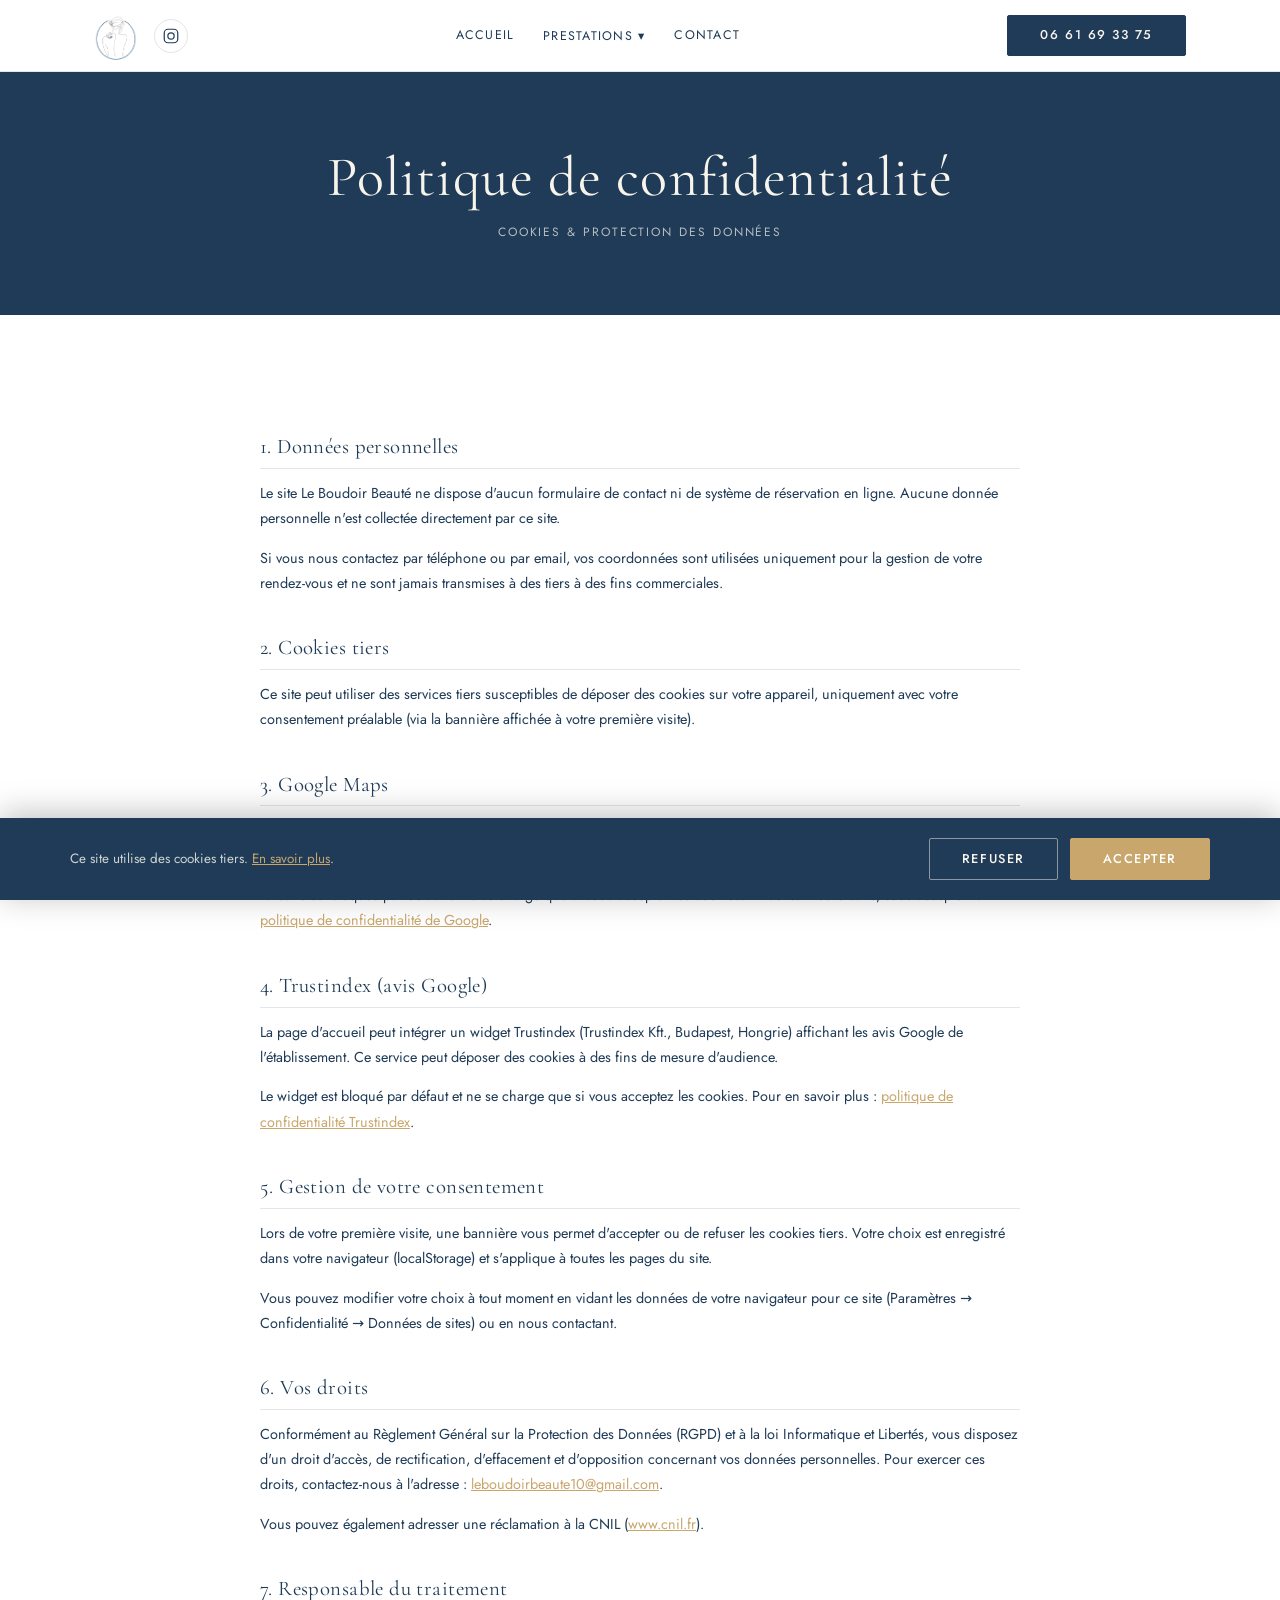
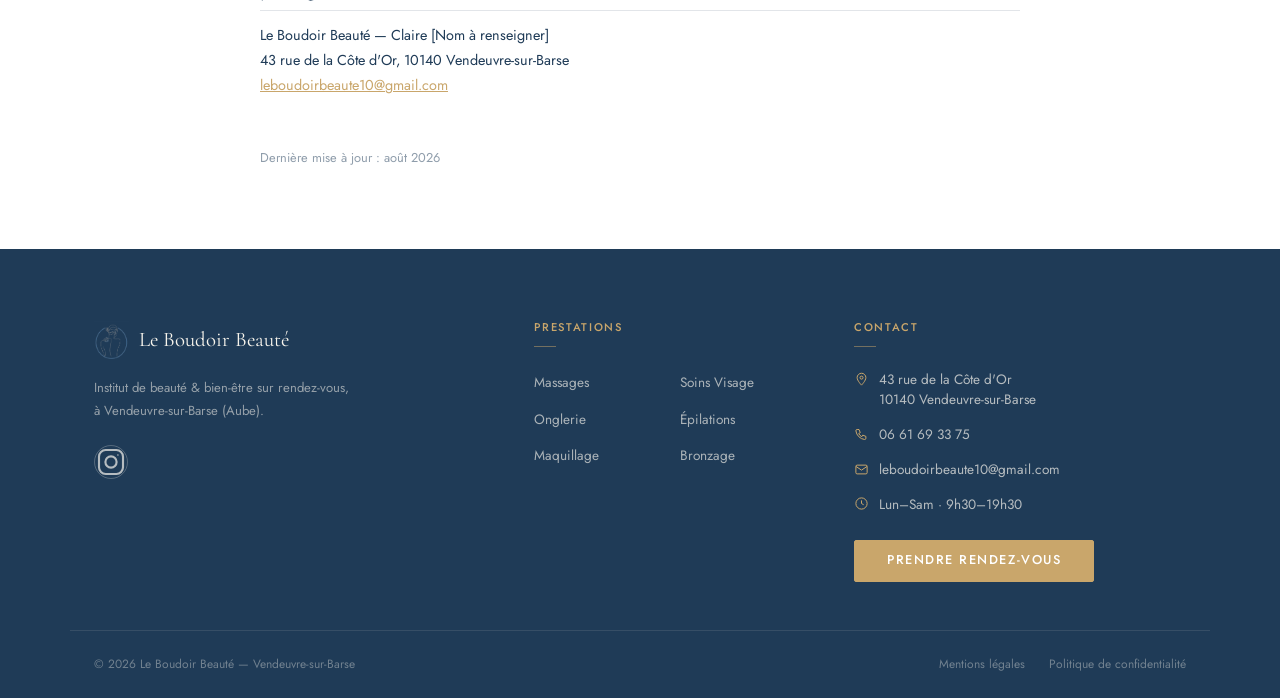
==== confidentialite.html @ 4f388bd9 "Site Le Boudoir Beauté — version initiale (statique HTML/CSS/JS)" ====
<!DOCTYPE html>
<html lang="fr">
<head>
  <meta charset="UTF-8">
  <meta name="viewport" content="width=device-width, initial-scale=1.0">
  <meta name="robots" content="noindex, follow">
  <title>Politique de confidentialité — Le Boudoir Beauté</title>
  <link rel="preconnect" href="https://fonts.googleapis.com">
  <link rel="preconnect" href="https://fonts.gstatic.com" crossorigin>
  <link href="https://fonts.googleapis.com/css2?family=Cormorant+Garamond:ital,wght@0,300;0,400;0,600;1,300;1,400&family=Jost:wght@300;400;500&display=swap" rel="stylesheet">
  <link rel="stylesheet" href="css/styles.css">
  <link rel="icon" type="image/png" href="assets/logo-icon.png">
</head>
<body>

<header class="site-header">
  <div class="nav-container">
    <a href="index.html" aria-label="Le Boudoir Beauté — Accueil">
      <img src="assets/logo-icon.png" alt="Logo Le Boudoir Beauté" class="nav-logo">
    </a>
    <a href="https://www.instagram.com/leboudoirbeaute10/" target="_blank" rel="noopener noreferrer" class="nav-instagram" aria-label="Instagram Le Boudoir Beauté"><svg width="18" height="18" viewBox="0 0 24 24" fill="none" stroke="currentColor" stroke-width="1.6" aria-hidden="true"><rect x="3" y="3" width="18" height="18" rx="5"/><circle cx="12" cy="12" r="4.2"/><circle cx="17.2" cy="6.8" r="0.6" fill="currentColor" stroke="none"/></svg></a>

    <nav aria-label="Navigation principale">
      <ul class="nav-links">
        <li><a href="index.html">Accueil</a></li>
        <li class="has-dropdown">
          <button class="dropdown-trigger" aria-expanded="false">Prestations ▾</button>
          <ul class="dropdown-menu">
            <li><a href="prestations/massages.html">Massages</a></li>
            <li><a href="prestations/soins-visage.html">Soins Visage</a></li>
            <li><a href="prestations/onglerie.html">Onglerie</a></li>
            <li><a href="prestations/epilations.html">Épilations</a></li>
            <li><a href="prestations/maquillage.html">Maquillage</a></li>
            <li><a href="prestations/bronzage.html">Bronzage</a></li>
          </ul>
        </li>
        <li><a href="contact.html">Contact</a></li>
      </ul>
    </nav>
    <a href="tel:0661693375" class="btn btn-primary nav-cta">06 61 69 33 75</a>
    <button class="burger" aria-label="Ouvrir le menu" aria-expanded="false"><span></span><span></span><span></span></button>
  </div>
</header>

<nav class="mobile-nav" aria-label="Navigation mobile">
  <a href="index.html">Accueil</a>
  <button class="mobile-dropdown-trigger">Prestations</button>
  <ul class="mobile-sub">
    <li><a href="prestations/massages.html">Massages</a></li>
    <li><a href="prestations/soins-visage.html">Soins Visage</a></li>
    <li><a href="prestations/onglerie.html">Onglerie</a></li>
    <li><a href="prestations/epilations.html">Épilations</a></li>
    <li><a href="prestations/maquillage.html">Maquillage</a></li>
    <li><a href="prestations/bronzage.html">Bronzage</a></li>
  </ul>
  <a href="contact.html">Contact</a>
  <a href="tel:0661693375" class="btn btn-primary">06 61 69 33 75</a>
</nav>

<div class="page-header">
  <h1>Politique de confidentialité</h1>
  <p>Cookies &amp; protection des données</p>
</div>

<section class="section section--white">
  <div class="container">
    <div class="legal-content">

      <h2>1. Données personnelles</h2>
      <p>
        Le site Le Boudoir Beauté ne dispose d'aucun formulaire de contact ni de système de réservation en ligne. Aucune donnée personnelle n'est collectée directement par ce site.
      </p>
      <p>
        Si vous nous contactez par téléphone ou par email, vos coordonnées sont utilisées uniquement pour la gestion de votre rendez-vous et ne sont jamais transmises à des tiers à des fins commerciales.
      </p>

      <h2>2. Cookies tiers</h2>
      <p>
        Ce site peut utiliser des services tiers susceptibles de déposer des cookies sur votre appareil, uniquement avec votre consentement préalable (via la bannière affichée à votre première visite).
      </p>

      <h2>3. Google Maps</h2>
      <p>
        La page Contact intègre une carte Google Maps (service de Google LLC, 1600 Amphitheatre Parkway, Mountain View, CA 94043, États-Unis). Ce service peut déposer des cookies à des fins de géolocalisation, de statistiques et de publicité ciblée.
      </p>
      <p>
        La carte est bloquée par défaut et ne se charge que si vous acceptez les cookies. En activant cette carte, vous acceptez la <a href="https://policies.google.com/privacy" target="_blank" rel="noopener">politique de confidentialité de Google</a>.
      </p>

      <h2>4. Trustindex (avis Google)</h2>
      <p>
        La page d'accueil peut intégrer un widget Trustindex (Trustindex Kft., Budapest, Hongrie) affichant les avis Google de l'établissement. Ce service peut déposer des cookies à des fins de mesure d'audience.
      </p>
      <p>
        Le widget est bloqué par défaut et ne se charge que si vous acceptez les cookies. Pour en savoir plus : <a href="https://trustindex.io/privacy-policy/" target="_blank" rel="noopener">politique de confidentialité Trustindex</a>.
      </p>

      <h2>5. Gestion de votre consentement</h2>
      <p>
        Lors de votre première visite, une bannière vous permet d'accepter ou de refuser les cookies tiers. Votre choix est enregistré dans votre navigateur (localStorage) et s'applique à toutes les pages du site.
      </p>
      <p>
        Vous pouvez modifier votre choix à tout moment en vidant les données de votre navigateur pour ce site (Paramètres → Confidentialité → Données de sites) ou en nous contactant.
      </p>

      <h2>6. Vos droits</h2>
      <p>
        Conformément au Règlement Général sur la Protection des Données (RGPD) et à la loi Informatique et Libertés, vous disposez d'un droit d'accès, de rectification, d'effacement et d'opposition concernant vos données personnelles. Pour exercer ces droits, contactez-nous à l'adresse : <a href="mailto:leboudoirbeaute10@gmail.com">leboudoirbeaute10@gmail.com</a>.
      </p>
      <p>
        Vous pouvez également adresser une réclamation à la CNIL (<a href="https://www.cnil.fr" target="_blank" rel="noopener">www.cnil.fr</a>).
      </p>

      <h2>7. Responsable du traitement</h2>
      <p>
        Le Boudoir Beauté — Claire [Nom à renseigner]<br>
        43 rue de la Côte d'Or, 10140 Vendeuvre-sur-Barse<br>
        <a href="mailto:leboudoirbeaute10@gmail.com">leboudoirbeaute10@gmail.com</a>
      </p>

      <p style="margin-top:3rem; font-size:.8rem; color: rgba(31,59,87,.5);">
        Dernière mise à jour : août 2026
      </p>
    </div>
  </div>
</section>

<footer class="site-footer">
  <div class="footer-top">
    <div class="footer-brand">
      <div class="footer-brand-mark">
        <img src="assets/logo-icon.png" alt="" aria-hidden="true">
        <span class="footer-brand-name">Le Boudoir Beauté</span>
      </div>
      <p>Institut de beauté &amp; bien-être sur rendez-vous,<br>à Vendeuvre-sur-Barse (Aube).</p>
      <a href="https://www.instagram.com/leboudoirbeaute10/" target="_blank" rel="noopener noreferrer" class="footer-social" aria-label="Instagram Le Boudoir Beauté"><svg viewBox="0 0 24 24" fill="none" stroke="currentColor" stroke-width="1.6" aria-hidden="true"><rect x="3" y="3" width="18" height="18" rx="5"/><circle cx="12" cy="12" r="4.2"/><circle cx="17.2" cy="6.8" r="0.6" fill="currentColor" stroke="none"/></svg></a>
    </div>
    <div class="footer-col">
      <h4>Prestations</h4>
      <ul class="footer-links-grid">
        <li><a href="prestations/massages.html">Massages</a></li>
        <li><a href="prestations/soins-visage.html">Soins Visage</a></li>
        <li><a href="prestations/onglerie.html">Onglerie</a></li>
        <li><a href="prestations/epilations.html">Épilations</a></li>
        <li><a href="prestations/maquillage.html">Maquillage</a></li>
        <li><a href="prestations/bronzage.html">Bronzage</a></li>
      </ul>
    </div>
    <div class="footer-col footer-contact">
      <h4>Contact</h4>
      <ul class="footer-contact-list">
        <li><svg viewBox="0 0 24 24" fill="none" stroke="currentColor" stroke-width="1.6" aria-hidden="true"><path d="M12 21s7-7.2 7-12a7 7 0 1 0-14 0c0 4.8 7 12 7 12z"/><circle cx="12" cy="9" r="2.4"/></svg><span>43 rue de la Côte d'Or<br>10140 Vendeuvre-sur-Barse</span></li>
        <li><svg viewBox="0 0 24 24" fill="none" stroke="currentColor" stroke-width="1.6" aria-hidden="true"><path d="M5 4h3l2 5-2.5 1.5a11 11 0 0 0 5 5L14 13l5 2v3a2 2 0 0 1-2 2A16 16 0 0 1 3 6a2 2 0 0 1 2-2z"/></svg><a href="tel:0661693375">06 61 69 33 75</a></li>
        <li><svg viewBox="0 0 24 24" fill="none" stroke="currentColor" stroke-width="1.6" aria-hidden="true"><rect x="3" y="5" width="18" height="14" rx="2"/><path d="M3 7l9 6 9-6"/></svg><a href="mailto:leboudoirbeaute10@gmail.com">leboudoirbeaute10@gmail.com</a></li>
        <li><svg viewBox="0 0 24 24" fill="none" stroke="currentColor" stroke-width="1.6" aria-hidden="true"><circle cx="12" cy="12" r="9"/><path d="M12 7v5l3.5 2"/></svg><span>Lun–Sam &middot; 9h30–19h30</span></li>
      </ul>
      <a href="tel:0661693375" class="btn btn-gold footer-cta">Prendre rendez-vous</a>
    </div>
  </div>
  <div class="footer-bottom">
    <p>&copy; 2026 Le Boudoir Beauté — Vendeuvre-sur-Barse</p>
    <nav class="footer-legal" aria-label="Liens légaux">
      <a href="mentions-legales.html">Mentions légales</a>
      <a href="confidentialite.html">Politique de confidentialité</a>
    </nav>
  </div>
</footer>

<div id="cookie-banner" role="dialog" aria-label="Consentement aux cookies">
  <div class="cookie-inner">
    <p class="cookie-text">Ce site utilise des cookies tiers. <a href="confidentialite.html">En savoir plus</a>.</p>
    <div class="cookie-actions">
      <button id="cookie-refuse" class="btn btn-outline-cream">Refuser</button>
      <button id="cookie-accept" class="btn btn-gold">Accepter</button>
    </div>
  </div>
</div>

<script src="js/main.js"></script>
</body>
</html>
---- css/styles.css ----
/* =============================================
   LE BOUDOIR BEAUTÉ — styles.css
   ============================================= */

/* ---- Variables & Reset ---- */
:root {
  --navy:       #1F3B57;
  --gold:       #C9A66B;
  --cream:      #F7F4EC;
  --white:      #FFFFFF;
  --border:     rgba(31, 59, 87, 0.13);
  --shadow:     0 2px 24px rgba(31, 59, 87, 0.08);
  --font-serif: 'Cormorant Garamond', Georgia, serif;
  --font-sans:  'Jost', system-ui, sans-serif;
  --ease:       0.3s ease;
  --max-w:      1140px;
  --header-h:   72px;
}

*, *::before, *::after { box-sizing: border-box; margin: 0; padding: 0; }
html { scroll-behavior: smooth; font-size: 16px; }
body {
  font-family: var(--font-sans);
  color: var(--navy);
  background: var(--cream);
  line-height: 1.65;
  -webkit-font-smoothing: antialiased;
}
img { max-width: 100%; height: auto; display: block; }
a   { color: inherit; text-decoration: none; }
ul, ol { list-style: none; }
p  { margin-bottom: 1em; }
p:last-child { margin-bottom: 0; }

/* ---- Typography ---- */
h1, h2, h3, h4 {
  font-family: var(--font-serif);
  font-weight: 400;
  line-height: 1.2;
  letter-spacing: 0.02em;
}
h1 { font-size: clamp(2rem,   5vw, 3.5rem); }
h2 { font-size: clamp(1.6rem, 3.5vw, 2.4rem); }
h3 { font-size: clamp(1.2rem, 2.5vw, 1.7rem); }

/* ---- Utilities ---- */
.container {
  max-width: var(--max-w);
  margin: 0 auto;
  padding: 0 1.5rem;
}
.section         { padding: 5rem 0; }
.section--white  { background: var(--white); }
.section--navy   { background: var(--navy); color: var(--cream); }
.section--cream  { background: var(--cream); }

.section-subtitle {
  text-align: center;
  font-size: 0.75rem;
  font-weight: 500;
  letter-spacing: 0.18em;
  text-transform: uppercase;
  color: var(--gold);
  margin-bottom: 0.5rem;
}
.section-title {
  text-align: center;
  color: var(--navy);
  margin-bottom: 0;
}
.section--navy .section-title { color: var(--cream); }

.divider {
  width: 3rem;
  height: 1px;
  background: var(--gold);
  margin: 1.25rem auto 3rem;
}

/* ---- Buttons ---- */
.btn {
  display: inline-block;
  padding: .85rem 2rem;
  font-family: var(--font-sans);
  font-size: .8rem;
  font-weight: 500;
  letter-spacing: .12em;
  text-transform: uppercase;
  cursor: pointer;
  transition: var(--ease);
  border: 1.5px solid transparent;
  border-radius: 2px;
  line-height: 1;
  text-align: center;
  white-space: nowrap;
}
.btn-primary         { background: var(--navy);  color: var(--cream); border-color: var(--navy);  }
.btn-primary:hover   { background: #2a4f75;      border-color: #2a4f75;                           }
.btn-outline         { background: transparent;   color: var(--navy);  border-color: var(--navy);  }
.btn-outline:hover   { background: var(--navy);   color: var(--cream);                             }
.btn-outline-cream   { background: transparent;   color: var(--cream); border-color: rgba(247,244,236,.5); }
.btn-outline-cream:hover { background: var(--cream); color: var(--navy); border-color: var(--cream); }
.btn-gold            { background: var(--gold);   color: var(--white); border-color: var(--gold);  }
.btn-gold:hover      { background: #b8924f;       border-color: #b8924f;                           }

/* ---- Header / Nav ---- */
.site-header {
  position: sticky;
  top: 0;
  z-index: 1000;
  background: var(--white);
  border-bottom: 1px solid var(--border);
  height: var(--header-h);
}
.nav-container {
  display: flex;
  align-items: center;
  justify-content: space-between;
  height: 100%;
  max-width: var(--max-w);
  margin: 0 auto;
  padding: 0 1.5rem;
  gap: 1rem;
}
.nav-logo { height: 48px; width: auto; }

.nav-instagram {
  display: flex;
  align-items: center;
  justify-content: center;
  width: 34px;
  height: 34px;
  color: var(--navy);
  border: 1px solid var(--border);
  border-radius: 50%;
  flex-shrink: 0;
  transition: var(--ease);
}
.nav-instagram:hover { background: var(--navy); color: var(--cream); border-color: var(--navy); }

.nav-container nav[aria-label="Navigation principale"] {
  flex: 1;
  display: flex;
  justify-content: center;
}

.nav-links {
  display: flex;
  align-items: center;
  gap: 0;
  flex: 1;
  justify-content: center;
}
.nav-links > li > a,
.nav-links > li > .dropdown-trigger {
  display: block;
  padding: .5rem .9rem;
  font-size: .78rem;
  font-weight: 400;
  letter-spacing: .1em;
  text-transform: uppercase;
  color: var(--navy);
  background: none;
  border: none;
  cursor: pointer;
  font-family: var(--font-sans);
  transition: color var(--ease);
}
.nav-links > li > a:hover,
.nav-links > li > .dropdown-trigger:hover,
.nav-links > li > a.active { color: var(--gold); }

/* Dropdown */
.has-dropdown {
  position: relative;
  /* padding+negative margin extends the hoverable area down to the menu,
     so the mouse never leaves ".has-dropdown" while sliding from the
     trigger into the menu — no gap where :hover would drop */
  padding-bottom: 8px;
  margin-bottom: -8px;
}
.dropdown-menu {
  display: none;
  position: absolute;
  top: 100%;
  left: 50%;
  transform: translateX(-50%);
  background: var(--white);
  border: 1px solid var(--border);
  min-width: 200px;
  box-shadow: var(--shadow);
  z-index: 200;
  padding: .4rem 0;
}
.has-dropdown:hover .dropdown-menu,
.has-dropdown.open  .dropdown-menu { display: block; }
.dropdown-menu li a {
  display: block;
  padding: .6rem 1.25rem;
  font-size: .78rem;
  letter-spacing: .06em;
  transition: background var(--ease), color var(--ease);
}
.dropdown-menu li a:hover { background: var(--cream); color: var(--gold); }

/* Burger */
.burger {
  display: none;
  flex-direction: column;
  gap: 5px;
  background: none;
  border: none;
  cursor: pointer;
  padding: .5rem;
  z-index: 1100;
}
.burger span {
  display: block;
  width: 24px;
  height: 1.5px;
  background: var(--navy);
  transition: var(--ease);
  transform-origin: center;
}
.burger.open span:nth-child(1) { transform: translateY(6.5px) rotate(45deg);  }
.burger.open span:nth-child(2) { opacity: 0;                                    }
.burger.open span:nth-child(3) { transform: translateY(-6.5px) rotate(-45deg); }

/* Mobile nav */
.mobile-nav {
  display: none;
  position: fixed;
  top: var(--header-h);
  left: 0; right: 0; bottom: 0;
  background: var(--white);
  z-index: 999;
  overflow-y: auto;
  padding: 1.5rem;
  flex-direction: column;
}
.mobile-nav.open { display: flex; }
.mobile-nav > a,
.mobile-nav > .mobile-dropdown-trigger {
  display: block;
  padding: 1rem 0;
  font-size: 1.2rem;
  font-family: var(--font-serif);
  color: var(--navy);
  border-bottom: 1px solid var(--border);
  background: none;
  border-left: none; border-right: none; border-top: none;
  width: 100%;
  text-align: left;
  cursor: pointer;
  letter-spacing: .04em;
}
.mobile-sub { display: none; padding-left: 1rem; }
.mobile-sub.open { display: block; }
.mobile-sub li a {
  display: block;
  padding: .6rem 0;
  font-size: .9rem;
  font-family: var(--font-sans);
  color: var(--navy);
  border-bottom: 1px solid rgba(31,59,87,.06);
  letter-spacing: .04em;
}
.mobile-nav .btn { margin-top: 2rem; width: 100%; }

/* ---- Hero Accueil ---- */
.hero {
  position: relative;
  height: calc(85vh - var(--header-h));
  min-height: 480px;
  overflow: hidden;
  display: flex;
  align-items: center;
  justify-content: center;
  text-align: center;
  background: var(--cream);
}
.hero-watermark {
  position: absolute;
  top: 50%;
  left: 50%;
  width: 460px;
  height: 460px;
  max-width: 78vw;
  max-height: 78vw;
  transform: translate(-50%, -50%);
  background-image: url('../assets/logo-icon.png');
  background-size: contain;
  background-position: center;
  background-repeat: no-repeat;
  opacity: 0.15;
  pointer-events: none;
}
.hero-content {
  position: relative;
  z-index: 1;
  padding: 2rem 1.5rem;
  max-width: 680px;
}
.hero-tagline {
  font-size: .75rem;
  letter-spacing: .22em;
  text-transform: uppercase;
  color: var(--gold);
  margin-bottom: .75rem;
}
.hero-title {
  font-size: clamp(2.2rem, 6vw, 4.2rem);
  color: var(--navy);
  margin-bottom: .5rem;
}
.hero-location {
  font-size: .82rem;
  letter-spacing: .1em;
  color: rgba(31,59,87,.6);
  margin-bottom: 2.5rem;
}
.scroll-line {
  position: absolute;
  bottom: 2rem;
  left: 50%;
  transform: translateX(-50%);
  width: 1px;
  height: 3rem;
  background: linear-gradient(to bottom, rgba(31,59,87,.4), transparent);
  animation: scrollDrop 2s ease-in-out infinite;
}
@keyframes scrollDrop {
  0%   { opacity: 0; transform: translateX(-50%) scaleY(0); transform-origin: top; }
  50%  { opacity: 1; transform: translateX(-50%) scaleY(1); transform-origin: top; }
  100% { opacity: 0; transform: translateX(-50%) scaleY(1); transform-origin: bottom; }
}

/* ---- Hero Prestation (avec scroll-fade) ---- */
.hero-prestation {
  position: relative;
  height: 58vh;
  min-height: 320px;
  overflow: hidden;
  background: var(--navy);
}
.hero-prestation-bg {
  position: absolute;
  inset: 0;
  background-size: cover;
  background-position: center;
  will-change: opacity;
}
.hero-prestation-bg::after {
  content: '';
  position: absolute;
  inset: 0;
  background: rgba(20,38,57,.3);
}
.hero-prestation-title {
  position: absolute;
  inset: 0;
  display: flex;
  flex-direction: column;
  align-items: center;
  justify-content: center;
  z-index: 1;
  text-align: center;
  padding: 1.5rem;
  color: var(--white);
}
.hero-prestation-title h1  { color: var(--white); text-shadow: 0 1px 12px rgba(0,0,0,.35); }
.hero-prestation-title p   {
  color: rgba(255,255,255,.8);
  font-size: .75rem;
  letter-spacing: .16em;
  text-transform: uppercase;
  margin-top: .75rem;
  margin-bottom: 0;
}

/* Page header sans photo */
.page-header {
  background: var(--navy);
  padding: 4.5rem 1.5rem;
  text-align: center;
  color: var(--cream);
}
.page-header h1 { color: var(--cream); }
.page-header p  {
  color: rgba(247,244,236,.7);
  font-size: .75rem;
  letter-spacing: .16em;
  text-transform: uppercase;
  margin-top: .75rem;
  margin-bottom: 0;
}

/* ---- Bio ---- */
.bio-grid {
  display: grid;
  grid-template-columns: 300px 1fr;
  gap: 3rem;
  align-items: center;
  max-width: 900px;
  margin: 0 auto;
}
.bio-photo { position: relative; }
.bio-photo::before {
  content: '';
  position: absolute;
  top: -1rem; left: -1rem;
  width: 100%;
  height: 100%;
  border: 1px solid var(--gold);
  z-index: 0;
}
.bio-photo-placeholder,
.bio-photo img {
  position: relative;
  z-index: 1;
  width: 100%;
  aspect-ratio: 4/5;
  object-fit: cover;
}
.bio-photo-placeholder {
  display: flex;
  align-items: center;
  justify-content: center;
  background: var(--navy);
  color: var(--gold);
  font-family: var(--font-serif);
  font-size: 4.5rem;
}
.bio-text { text-align: left; }
.bio-lead {
  font-family: var(--font-serif);
  font-style: italic;
  font-size: 1.35rem;
  line-height: 1.5;
  color: var(--gold);
  margin-bottom: 1.25rem;
}
.bio-text p { font-size: 1rem; line-height: 1.85; }
.bio-tags {
  display: flex;
  flex-wrap: wrap;
  gap: .6rem;
  list-style: none;
  padding: 0;
  margin: 1.5rem 0 0;
}
.bio-tags li {
  font-size: .78rem;
  letter-spacing: .03em;
  color: var(--navy);
  border: 1px solid rgba(31,59,87,.25);
  padding: .4rem .95rem;
  border-radius: 999px;
}

/* ---- Règlement ---- */
.reglement-list {
  display: flex;
  flex-direction: column;
  gap: 1rem;
  max-width: 720px;
  margin: 0 auto;
}
.reglement-item {
  display: flex;
  gap: 1rem;
  align-items: flex-start;
  padding: 1.25rem 1.5rem;
  background: var(--white);
  border-left: 3px solid var(--gold);
  box-shadow: var(--shadow);
}
.reglement-icon { font-size: 1.35rem; flex-shrink: 0; margin-top: .1rem; line-height: 1; }
.reglement-text { font-size: .9rem; line-height: 1.65; margin: 0; }
.reglement-merci {
  text-align: center;
  margin-top: 2rem;
  font-style: italic;
  color: var(--gold);
  font-family: var(--font-serif);
  font-size: 1.15rem;
}

/* ---- Marques partenaires ---- */
.marques-grid {
  display: grid;
  grid-template-columns: 1fr 1fr;
  gap: 3rem;
  max-width: 700px;
  margin: 0 auto;
}
.marque-card {
  display: flex;
  flex-direction: column;
  align-items: center;
  text-align: center;
  background: rgba(255,255,255,.045);
  border: 1px solid rgba(201,166,107,.3);
  border-radius: 14px;
  padding: 2.5rem 2rem;
}
.marque-photo {
  width: 100%;
  max-width: 260px;
  aspect-ratio: 2 / 1;
  object-fit: cover;
  background: rgba(255,255,255,.06);
  border: 1px solid rgba(201,166,107,.35);
  border-radius: 6px;
  margin-bottom: 1.5rem;
}
.marque-name {
  font-family: var(--font-serif);
  font-size: 1.5rem;
  color: var(--gold);
  margin-bottom: 0;
  text-align: center;
}
.marque-divider {
  width: 2rem;
  height: 1px;
  background: var(--gold);
  margin: 1.1rem 0 1.25rem;
}
.marque-desc {
  font-size: .85rem;
  line-height: 1.75;
  color: rgba(247,244,236,.8);
  margin: 0;
  max-width: 280px;
}

/* ---- Bons cadeaux ---- */
.bons-inner { max-width: 680px; margin: 0 auto; text-align: center; }
.bons-main {
  font-family: var(--font-serif);
  font-style: italic;
  font-size: 1.2rem;
  line-height: 1.7;
  margin-bottom: 1.5rem;
}
.bons-conditions {
  background: var(--cream);
  border-left: 3px solid var(--gold);
  padding: 1.25rem 1.5rem;
  text-align: left;
  font-size: .88rem;
  line-height: 1.75;
  margin-bottom: 2rem;
}
.bons-actions { display: flex; gap: 1rem; justify-content: center; flex-wrap: wrap; }

/* ---- Avis clients ---- */
.avis-summary { text-align: center; margin-bottom: 3rem; }
.avis-stars { color: var(--gold); font-size: 1.75rem; letter-spacing: .3rem; margin-bottom: .5rem; }
.avis-score { font-size: .95rem; color: var(--navy); margin-bottom: 1.5rem; }
.avis-score strong { font-size: 1.2rem; }

.avis-grid {
  display: grid;
  grid-template-columns: repeat(3, 1fr);
  gap: 1.75rem;
  max-width: 1020px;
  margin: 0 auto;
}
.avis-card {
  background: var(--white);
  border: 1px solid var(--border);
  border-radius: 8px;
  padding: 1.75rem;
  text-align: left;
}
.avis-card-head {
  display: flex;
  align-items: center;
  justify-content: space-between;
  margin-bottom: 1rem;
}
.avis-stars-sm { color: var(--gold); font-size: .9rem; letter-spacing: .1rem; }
.avis-source { font-size: .68rem; color: rgba(31,59,87,.45); letter-spacing: .06em; text-transform: uppercase; }
.avis-text { font-size: .88rem; line-height: 1.7; color: var(--navy); margin-bottom: 1rem; }
.avis-more { color: var(--gold); font-size: .8rem; white-space: nowrap; }
.avis-author { font-size: .8rem; font-weight: 500; color: var(--navy); margin: 0; }
.avis-author span { font-weight: 400; color: rgba(31,59,87,.5); }

@media (max-width: 760px) {
  .avis-grid { grid-template-columns: 1fr; max-width: 420px; }
}

/* ---- Prestation intro ---- */
.prestation-intro { text-align: center; max-width: 560px; margin: 0 auto; }
.prestation-intro p { font-size: 1rem; line-height: 1.8; }

/* ---- Tarifs ---- */
.tarifs-wrap { max-width: 760px; margin: 0 auto; }
.tarifs-note {
  font-size: .78rem;
  letter-spacing: .1em;
  text-transform: uppercase;
  color: var(--gold);
  font-weight: 500;
  margin-bottom: 1rem;
}
.tarifs-table { width: 100%; border-collapse: collapse; font-size: .91rem; }
.tarifs-table th {
  background: var(--navy);
  color: var(--cream);
  padding: .7rem 1rem;
  text-align: left;
  font-family: var(--font-sans);
  font-size: .72rem;
  font-weight: 500;
  letter-spacing: .1em;
  text-transform: uppercase;
}
.tarifs-table td {
  padding: .85rem 1rem;
  border-bottom: 1px solid var(--border);
  color: var(--navy);
  vertical-align: top;
}
.tarifs-table tr:last-child td { border-bottom: none; }
.tarifs-table tr:nth-child(even) td { background: var(--cream); }
.td-prix  { text-align: right; font-weight: 600; white-space: nowrap; }
.td-duree { color: var(--gold); font-size: .8rem; white-space: nowrap; }

.tarifs-group-title {
  font-family: var(--font-serif);
  font-size: 1.3rem;
  color: var(--navy);
  margin: 2.5rem 0 .75rem;
  padding-bottom: .5rem;
  border-bottom: 1px solid var(--gold);
}
.tarifs-group-title:first-child { margin-top: 0; }

/* ---- Galerie ---- */
.galerie-grid {
  display: grid;
  grid-template-columns: repeat(auto-fill, minmax(240px, 1fr));
  grid-auto-rows: 220px;
  grid-auto-flow: dense;
  gap: 1rem;
}
.galerie-item:nth-child(3n+1) { grid-column: span 2; grid-row: span 2; }
.galerie-item {
  position: relative;
  overflow: hidden;
  border-radius: 10px;
  cursor: pointer;
  box-shadow: 0 2px 10px rgba(31,59,87,.08);
  transition: box-shadow .35s ease;
}
.galerie-item:hover { box-shadow: 0 10px 26px rgba(31,59,87,.18); }
.galerie-item::after {
  content: '';
  position: absolute;
  inset: 0;
  background: rgba(31,59,87,0);
  transition: background .35s ease;
  pointer-events: none;
}
.galerie-item:hover::after { background: rgba(31,59,87,.12); }
.galerie-img {
  width: 100%;
  height: 100%;
  object-fit: cover;
  display: block;
  transition: transform .5s ease, filter .4s ease;
  filter: brightness(.97);
}
.galerie-item:hover .galerie-img { transform: scale(1.12); filter: brightness(1); }

@media (max-width: 480px) {
  .galerie-item:nth-child(3n+1) { grid-column: span 1; grid-row: span 1; }
}
.galerie-item:focus-visible { outline: 2px solid var(--gold); outline-offset: 2px; }

/* ---- Lightbox ---- */
.lightbox {
  position: fixed;
  inset: 0;
  background: rgba(15,26,38,.92);
  display: flex;
  align-items: center;
  justify-content: center;
  opacity: 0;
  visibility: hidden;
  transition: opacity .3s ease;
  z-index: 1000;
  padding: 2rem;
}
.lightbox.open { opacity: 1; visibility: visible; }
.lightbox-img {
  max-width: min(90vw, 1100px);
  max-height: 86vh;
  object-fit: contain;
  border-radius: 4px;
  box-shadow: 0 20px 60px rgba(0,0,0,.5);
}
.lightbox-close, .lightbox-prev, .lightbox-next {
  position: absolute;
  background: rgba(255,255,255,.12);
  color: var(--white);
  border: none;
  cursor: pointer;
  display: flex;
  align-items: center;
  justify-content: center;
  transition: background .25s ease;
}
.lightbox-close:hover, .lightbox-prev:hover, .lightbox-next:hover { background: rgba(255,255,255,.24); }
.lightbox-close {
  top: 1.25rem; right: 1.25rem;
  width: 42px; height: 42px;
  border-radius: 50%;
  font-size: 1.6rem;
  line-height: 1;
}
.lightbox-prev, .lightbox-next {
  top: 50%;
  transform: translateY(-50%);
  width: 48px; height: 48px;
  border-radius: 50%;
  font-size: 1.8rem;
}
.lightbox-prev { left: 1.25rem; }
.lightbox-next { right: 1.25rem; }

@media (max-width: 600px) {
  .lightbox { padding: 1rem; }
  .lightbox-prev, .lightbox-next { width: 40px; height: 40px; font-size: 1.5rem; }
  .lightbox-close { width: 38px; height: 38px; top: .75rem; right: .75rem; }
}

/* ---- CTA section ---- */
.cta-section {
  background: var(--navy);
  text-align: center;
  padding: 5rem 1.5rem;
}
.cta-section h2 { color: var(--cream); margin-bottom: .75rem; }
.cta-section p  {
  color: rgba(247,244,236,.7);
  font-size: .88rem;
  letter-spacing: .06em;
  margin-bottom: 2rem;
}
.cta-actions { display: flex; gap: 1rem; justify-content: center; flex-wrap: wrap; }

/* ---- Contact ---- */
.contact-grid {
  display: grid;
  grid-template-columns: 1fr 1fr;
  gap: 3rem;
}
.contact-list { display: flex; flex-direction: column; gap: 1.25rem; margin-bottom: 2rem; }
.contact-item { display: flex; gap: 1rem; align-items: flex-start; }
.contact-icon {
  width: 2.2rem;
  height: 2.2rem;
  background: var(--navy);
  color: var(--cream);
  border-radius: 50%;
  display: flex;
  align-items: center;
  justify-content: center;
  font-size: .8rem;
  flex-shrink: 0;
  margin-top: .1rem;
}
.contact-item-text { font-size: .9rem; line-height: 1.65; }
.contact-item-text strong {
  display: block;
  font-size: .7rem;
  letter-spacing: .12em;
  text-transform: uppercase;
  color: var(--gold);
  font-weight: 500;
  margin-bottom: .2rem;
}
.contact-item-text a:hover { color: var(--gold); }
.social-links { display: flex; gap: .75rem; flex-wrap: wrap; margin-top: 1.5rem; }
.social-link {
  display: inline-flex;
  align-items: center;
  gap: .5rem;
  padding: .5rem 1rem;
  border: 1px solid var(--border);
  font-size: .75rem;
  letter-spacing: .08em;
  text-transform: uppercase;
  transition: var(--ease);
}
.social-link:hover { background: var(--navy); color: var(--cream); border-color: var(--navy); }
.map-wrapper { position: relative; overflow: hidden; border: 1px solid var(--border); height: 100%; min-height: 420px; }
.map-wrapper iframe { width: 100%; height: 100%; min-height: 420px; border: none; }
.map-blocked {
  position: absolute;
  inset: 0;
  display: flex;
  flex-direction: column;
  align-items: center;
  justify-content: center;
  background: var(--cream);
  text-align: center;
  padding: 2rem;
  gap: 1rem;
}
.map-blocked p { font-size: .88rem; color: var(--navy); margin: 0; }

/* ---- Footer ---- */
.site-footer { background: var(--navy); color: var(--cream); padding: 4.5rem 0 1.5rem; }
.footer-top {
  display: grid;
  grid-template-columns: 1.3fr .9fr 1.1fr;
  gap: 3rem;
  max-width: var(--max-w);
  margin: 0 auto 3rem;
  padding: 0 1.5rem;
}
.footer-brand-mark { display: flex; align-items: center; gap: .65rem; margin-bottom: 1.1rem; }
.footer-brand-mark img { height: 38px; width: auto; }
.footer-brand-name { font-family: var(--font-serif); font-size: 1.3rem; color: var(--cream); }
.footer-brand p { font-size: .82rem; color: rgba(247,244,236,.55); line-height: 1.75; margin-bottom: 1.4rem; max-width: 280px; }
.footer-social {
  display: inline-flex;
  align-items: center;
  justify-content: center;
  width: 34px;
  height: 34px;
  border: 1px solid rgba(247,244,236,.25);
  border-radius: 50%;
  color: rgba(247,244,236,.7);
  transition: var(--ease);
}
.footer-social:hover { background: rgba(247,244,236,.1); color: var(--cream); border-color: rgba(247,244,236,.5); }

.footer-col h4 {
  font-family: var(--font-sans);
  font-size: .7rem;
  letter-spacing: .15em;
  text-transform: uppercase;
  color: var(--gold);
  margin-bottom: 1.35rem;
  font-weight: 500;
  position: relative;
  padding-bottom: .8rem;
}
.footer-col h4::after {
  content: '';
  position: absolute;
  left: 0;
  bottom: 0;
  width: 22px;
  height: 1px;
  background: rgba(201,166,107,.5);
}
.footer-links-grid {
  display: grid;
  grid-template-columns: 1fr 1fr;
  gap: .65rem 1.25rem;
  list-style: none;
  padding: 0;
  margin: 0;
}
.footer-links-grid a { font-size: .85rem; color: rgba(247,244,236,.65); transition: color var(--ease); }
.footer-links-grid a:hover { color: var(--cream); }

.footer-contact-list { list-style: none; padding: 0; margin: 0 0 1.6rem; display: flex; flex-direction: column; gap: .9rem; }
.footer-contact-list li { display: flex; align-items: flex-start; gap: .65rem; font-size: .85rem; color: rgba(247,244,236,.7); line-height: 1.5; }
.footer-contact-list svg { width: 15px; height: 15px; flex-shrink: 0; margin-top: .17rem; color: var(--gold); }
.footer-contact-list a { color: rgba(247,244,236,.7); transition: color var(--ease); }
.footer-contact-list a:hover { color: var(--cream); }

.footer-bottom {
  border-top: 1px solid rgba(247,244,236,.1);
  padding: 1.5rem 1.5rem 0;
  max-width: var(--max-w);
  margin: 0 auto;
  display: flex;
  justify-content: space-between;
  align-items: center;
  flex-wrap: wrap;
  gap: .75rem;
}
.footer-bottom p { font-size: .75rem; color: rgba(247,244,236,.38); margin: 0; }
.footer-legal { display: flex; gap: 1.5rem; }
.footer-legal a { font-size: .75rem; color: rgba(247,244,236,.38); transition: color var(--ease); }
.footer-legal a:hover { color: rgba(201,166,107,.85); }

/* ---- Cookie banner ---- */
#cookie-banner {
  position: fixed;
  bottom: 0; left: 0; right: 0;
  background: var(--navy);
  color: var(--cream);
  padding: 1.25rem 1.5rem;
  z-index: 9999;
  box-shadow: 0 -4px 32px rgba(0,0,0,.25);
  transform: translateY(100%);
  transition: transform .4s ease;
}
#cookie-banner.visible { transform: translateY(0); }
.cookie-inner {
  max-width: var(--max-w);
  margin: 0 auto;
  display: flex;
  align-items: center;
  justify-content: space-between;
  gap: 1.5rem;
  flex-wrap: wrap;
}
.cookie-text { font-size: .84rem; color: rgba(247,244,236,.82); flex: 1; min-width: 200px; margin: 0; }
.cookie-text a { color: var(--gold); text-decoration: underline; }
.cookie-actions { display: flex; gap: .75rem; flex-shrink: 0; }

/* ---- Mentions légales ---- */
.legal-content { max-width: 760px; margin: 0 auto; }
.legal-content h2 {
  font-size: 1.3rem;
  margin: 2.5rem 0 .75rem;
  padding-bottom: .5rem;
  border-bottom: 1px solid var(--border);
}
.legal-content p, .legal-content li { font-size: .9rem; line-height: 1.75; }
.legal-content ul { list-style: disc; padding-left: 1.5rem; margin-bottom: 1em; }
.legal-content a { color: var(--gold); text-decoration: underline; }

/* ---- Scroll fade-in ---- */
.fade-in { opacity: 0; transform: translateY(18px); transition: opacity .6s ease, transform .6s ease; }
.fade-in.visible { opacity: 1; transform: none; }

/* ---- Responsive ---- */
@media (max-width: 960px) {
  .contact-grid  { grid-template-columns: 1fr; }
  .marques-grid  { grid-template-columns: 1fr; max-width: 320px; }
  .bio-grid      { grid-template-columns: 1fr; max-width: 380px; text-align: center; }
  .bio-text      { text-align: center; }
  .footer-top    { grid-template-columns: 1fr 1fr; }
  .footer-brand  { grid-column: 1 / -1; }
  .map-wrapper, .map-wrapper iframe { min-height: 300px; }
}

@media (max-width: 768px) {
  .nav-links, .nav-cta { display: none; }
  .burger               { display: flex; }
  :root                 { --header-h: 60px; }
  .nav-logo             { height: 40px; }
  .section              { padding: 3.5rem 0; }
  .footer-top           { grid-template-columns: 1fr; }
  .footer-brand p, .footer-brand-mark { margin-left: auto; margin-right: auto; justify-content: center; }
  .footer-brand p { text-align: center; }
  .footer-col { text-align: center; }
  .footer-col h4::after { left: 50%; transform: translateX(-50%); }
  .footer-links-grid { justify-items: center; }
  .footer-contact-list li { justify-content: center; }
  .footer-social { margin: 0 auto; }
  .footer-bottom        { flex-direction: column; text-align: center; }
  .footer-legal         { justify-content: center; }
  .cookie-inner         { flex-direction: column; align-items: flex-start; }
  .galerie-grid         { grid-template-columns: 1fr 1fr; }
  .hero { height: calc(80vh - var(--header-h)); }
}

@media (max-width: 480px) {
  .galerie-grid  { grid-template-columns: 1fr; }
  .tarifs-table td, .tarifs-table th { padding: .65rem .75rem; }
  .cta-actions   { flex-direction: column; align-items: center; }
  .bons-actions  { flex-direction: column; align-items: center; }
}
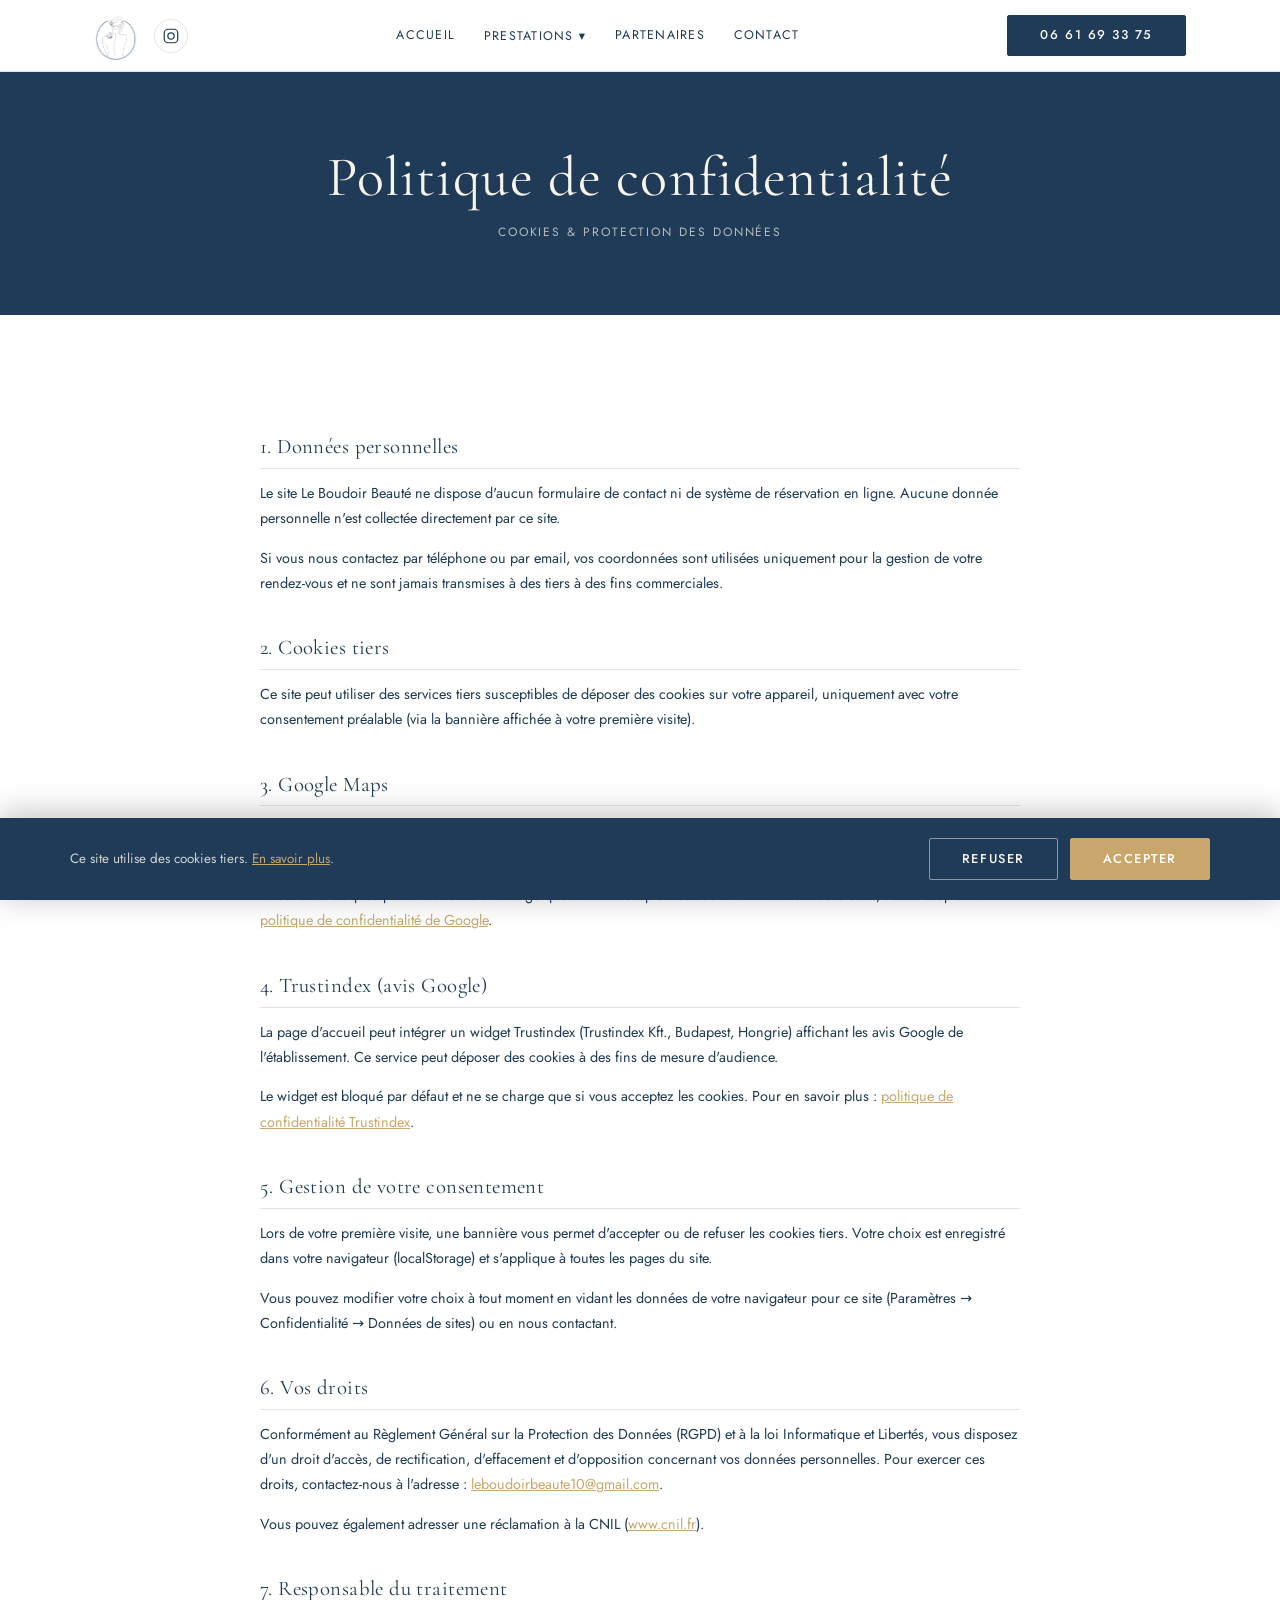
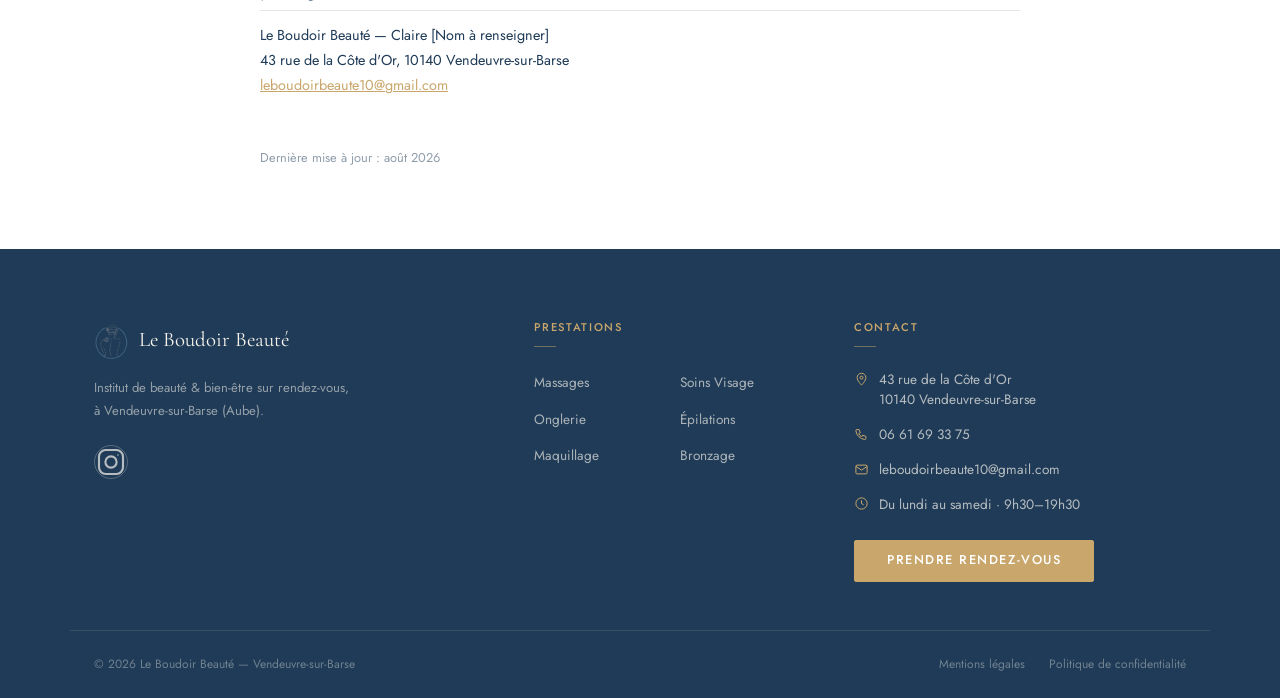
==== commit 92ddec75: "Retour Claire (12/08) : hero photo cabine, bio réécrite, page Partenaires dédiée, vidéos bons cadeau" ====
--- a/confidentialite.html
+++ b/confidentialite.html
@@ -15,14 +15,14 @@
 
 <header class="site-header">
   <div class="nav-container">
-    <a href="index.html" aria-label="Le Boudoir Beauté — Accueil">
+    <a href="accueil.html" aria-label="Le Boudoir Beauté — Accueil">
       <img src="assets/logo-icon.png" alt="Logo Le Boudoir Beauté" class="nav-logo">
     </a>
     <a href="https://www.instagram.com/leboudoirbeaute10/" target="_blank" rel="noopener noreferrer" class="nav-instagram" aria-label="Instagram Le Boudoir Beauté"><svg width="18" height="18" viewBox="0 0 24 24" fill="none" stroke="currentColor" stroke-width="1.6" aria-hidden="true"><rect x="3" y="3" width="18" height="18" rx="5"/><circle cx="12" cy="12" r="4.2"/><circle cx="17.2" cy="6.8" r="0.6" fill="currentColor" stroke="none"/></svg></a>
 
     <nav aria-label="Navigation principale">
       <ul class="nav-links">
-        <li><a href="index.html">Accueil</a></li>
+        <li><a href="accueil.html">Accueil</a></li>
         <li class="has-dropdown">
           <button class="dropdown-trigger" aria-expanded="false">Prestations ▾</button>
           <ul class="dropdown-menu">
@@ -34,6 +34,7 @@
             <li><a href="prestations/bronzage.html">Bronzage</a></li>
           </ul>
         </li>
+        <li><a href="partenaires.html">Partenaires</a></li>
         <li><a href="contact.html">Contact</a></li>
       </ul>
     </nav>
@@ -43,7 +44,7 @@
 </header>
 
 <nav class="mobile-nav" aria-label="Navigation mobile">
-  <a href="index.html">Accueil</a>
+  <a href="accueil.html">Accueil</a>
   <button class="mobile-dropdown-trigger">Prestations</button>
   <ul class="mobile-sub">
     <li><a href="prestations/massages.html">Massages</a></li>
@@ -53,6 +54,7 @@
     <li><a href="prestations/maquillage.html">Maquillage</a></li>
     <li><a href="prestations/bronzage.html">Bronzage</a></li>
   </ul>
+  <a href="partenaires.html">Partenaires</a>
   <a href="contact.html">Contact</a>
   <a href="tel:0661693375" class="btn btn-primary">06 61 69 33 75</a>
 </nav>
@@ -152,7 +154,7 @@
         <li><svg viewBox="0 0 24 24" fill="none" stroke="currentColor" stroke-width="1.6" aria-hidden="true"><path d="M12 21s7-7.2 7-12a7 7 0 1 0-14 0c0 4.8 7 12 7 12z"/><circle cx="12" cy="9" r="2.4"/></svg><span>43 rue de la Côte d'Or<br>10140 Vendeuvre-sur-Barse</span></li>
         <li><svg viewBox="0 0 24 24" fill="none" stroke="currentColor" stroke-width="1.6" aria-hidden="true"><path d="M5 4h3l2 5-2.5 1.5a11 11 0 0 0 5 5L14 13l5 2v3a2 2 0 0 1-2 2A16 16 0 0 1 3 6a2 2 0 0 1 2-2z"/></svg><a href="tel:0661693375">06 61 69 33 75</a></li>
         <li><svg viewBox="0 0 24 24" fill="none" stroke="currentColor" stroke-width="1.6" aria-hidden="true"><rect x="3" y="5" width="18" height="14" rx="2"/><path d="M3 7l9 6 9-6"/></svg><a href="mailto:leboudoirbeaute10@gmail.com">leboudoirbeaute10@gmail.com</a></li>
-        <li><svg viewBox="0 0 24 24" fill="none" stroke="currentColor" stroke-width="1.6" aria-hidden="true"><circle cx="12" cy="12" r="9"/><path d="M12 7v5l3.5 2"/></svg><span>Lun–Sam &middot; 9h30–19h30</span></li>
+        <li><svg viewBox="0 0 24 24" fill="none" stroke="currentColor" stroke-width="1.6" aria-hidden="true"><circle cx="12" cy="12" r="9"/><path d="M12 7v5l3.5 2"/></svg><span>Du lundi au samedi &middot; 9h30–19h30</span></li>
       </ul>
       <a href="tel:0661693375" class="btn btn-gold footer-cta">Prendre rendez-vous</a>
     </div>
--- a/css/styles.css
+++ b/css/styles.css
@@ -279,20 +279,13 @@
   text-align: center;
   background: var(--cream);
 }
-.hero-watermark {
+.hero-photo-bg {
   position: absolute;
-  top: 50%;
-  left: 50%;
-  width: 460px;
-  height: 460px;
-  max-width: 78vw;
-  max-height: 78vw;
-  transform: translate(-50%, -50%);
-  background-image: url('../assets/logo-icon.png');
-  background-size: contain;
-  background-position: center;
-  background-repeat: no-repeat;
-  opacity: 0.15;
+  inset: 0;
+  background-image: url('../Image-basse/Charte/IMG_1755.jpg');
+  background-size: cover;
+  background-position: center 25%;
+  opacity: 0.2;
   pointer-events: none;
 }
 .hero-content {
@@ -544,6 +537,28 @@
   line-height: 1.7;
   margin-bottom: 1.5rem;
 }
+.bons-video {
+  margin-bottom: 2rem;
+  border-radius: 10px;
+  overflow: hidden;
+  box-shadow: var(--shadow);
+}
+.bons-video video { width: 100%; display: block; max-height: 480px; background: var(--navy); }
+
+/* ---- Vidéos (pages prestations) ---- */
+.video-grid {
+  display: grid;
+  grid-template-columns: repeat(auto-fit, minmax(280px, 1fr));
+  gap: 1.5rem;
+  max-width: 900px;
+  margin: 0 auto;
+}
+.video-item {
+  border-radius: 10px;
+  overflow: hidden;
+  box-shadow: var(--shadow);
+}
+.video-item video { width: 100%; display: block; max-height: 420px; background: var(--navy); }
 .bons-conditions {
   background: var(--cream);
   border-left: 3px solid var(--gold);
@@ -628,6 +643,18 @@
 .tarifs-table tr:nth-child(even) td { background: var(--cream); }
 .td-prix  { text-align: right; font-weight: 600; white-space: nowrap; }
 .td-duree { color: var(--gold); font-size: .8rem; white-space: nowrap; }
+.tarif-sub {
+  display: block;
+  color: var(--gold);
+  font-size: .78rem;
+  font-style: italic;
+  letter-spacing: .01em;
+  margin-top: .15rem;
+}
+@media (min-width: 561px) {
+  .tarif-sub { display: inline; margin-top: 0; margin-left: .5rem; }
+  .tarif-sub::before { content: '— '; }
+}
 
 .tarifs-group-title {
   font-family: var(--font-serif);
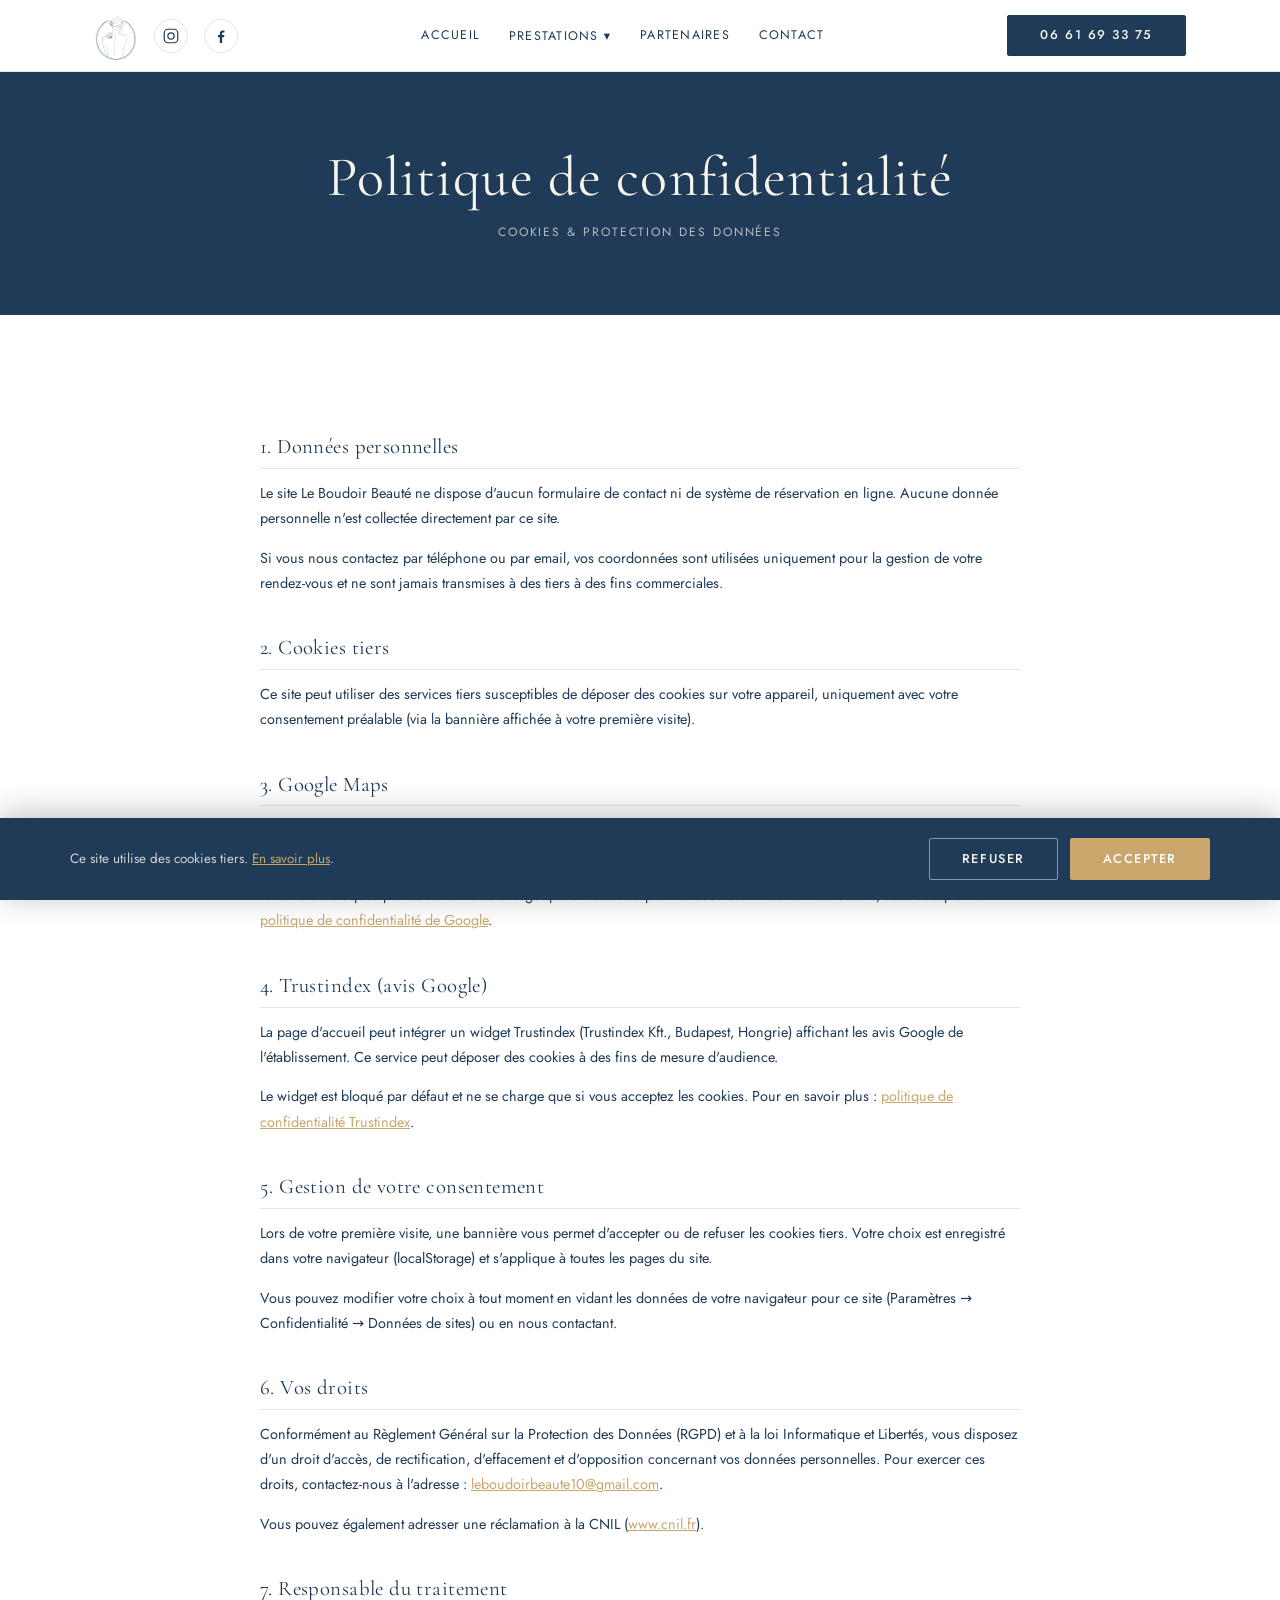
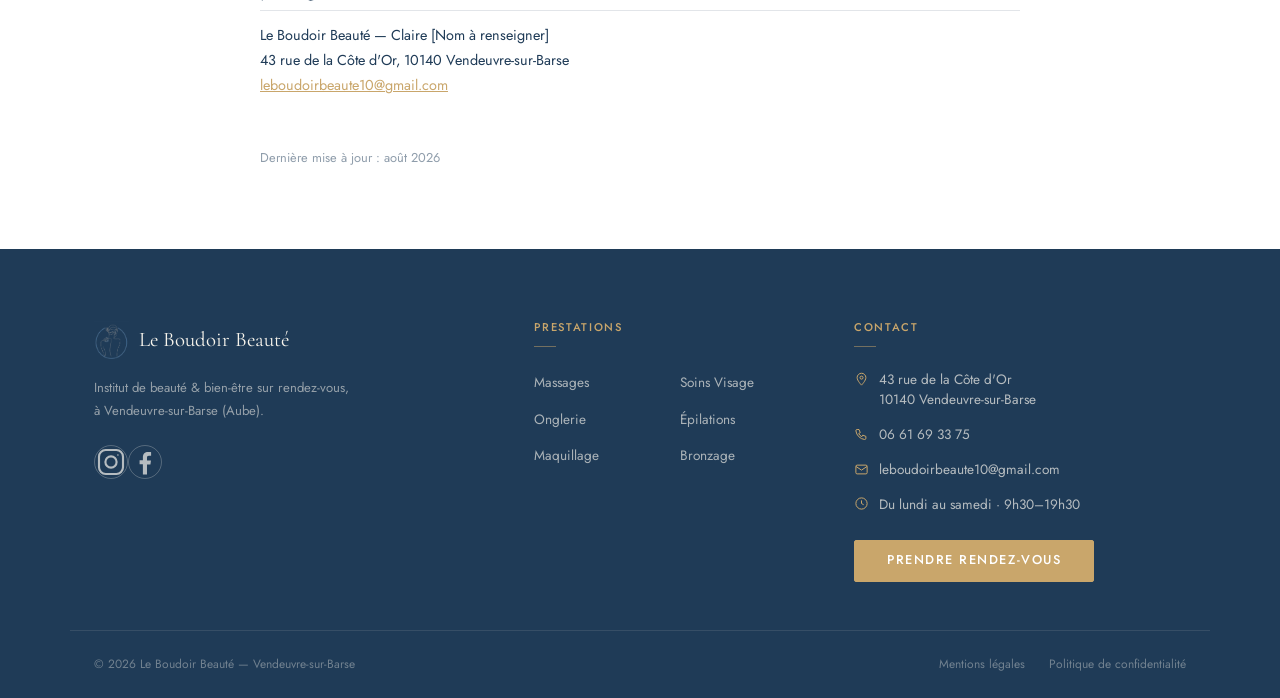
==== commit a7908794: "Ajout icône/lien Facebook (nav, footer, contact), hero corrigé (logo + photo table allumée bien cadr" ====
--- a/confidentialite.html
+++ b/confidentialite.html
@@ -19,6 +19,8 @@
       <img src="assets/logo-icon.png" alt="Logo Le Boudoir Beauté" class="nav-logo">
     </a>
     <a href="https://www.instagram.com/leboudoirbeaute10/" target="_blank" rel="noopener noreferrer" class="nav-instagram" aria-label="Instagram Le Boudoir Beauté"><svg width="18" height="18" viewBox="0 0 24 24" fill="none" stroke="currentColor" stroke-width="1.6" aria-hidden="true"><rect x="3" y="3" width="18" height="18" rx="5"/><circle cx="12" cy="12" r="4.2"/><circle cx="17.2" cy="6.8" r="0.6" fill="currentColor" stroke="none"/></svg></a>
+
+    <a href="https://www.facebook.com/p/Le-Boudoir-Beaut%C3%A9-61556986289541/" target="_blank" rel="noopener noreferrer" class="nav-instagram" aria-label="Facebook Le Boudoir Beauté"><svg width="18" height="18" viewBox="0 0 24 24" aria-hidden="true"><path fill="currentColor" d="M13.5 21.5v-7.7h2.58l.39-3h-2.97V8.83c0-.87.24-1.46 1.49-1.46h1.59V4.7c-.27-.04-1.22-.12-2.31-.12-2.29 0-3.85 1.4-3.85 3.96v2.21H7.94v3h2.48v7.7h3.08z"/></svg></a>
 
     <nav aria-label="Navigation principale">
       <ul class="nav-links">
@@ -135,7 +137,7 @@
         <span class="footer-brand-name">Le Boudoir Beauté</span>
       </div>
       <p>Institut de beauté &amp; bien-être sur rendez-vous,<br>à Vendeuvre-sur-Barse (Aube).</p>
-      <a href="https://www.instagram.com/leboudoirbeaute10/" target="_blank" rel="noopener noreferrer" class="footer-social" aria-label="Instagram Le Boudoir Beauté"><svg viewBox="0 0 24 24" fill="none" stroke="currentColor" stroke-width="1.6" aria-hidden="true"><rect x="3" y="3" width="18" height="18" rx="5"/><circle cx="12" cy="12" r="4.2"/><circle cx="17.2" cy="6.8" r="0.6" fill="currentColor" stroke="none"/></svg></a>
+      <a href="https://www.instagram.com/leboudoirbeaute10/" target="_blank" rel="noopener noreferrer" class="footer-social" aria-label="Instagram Le Boudoir Beauté"><svg viewBox="0 0 24 24" fill="none" stroke="currentColor" stroke-width="1.6" aria-hidden="true"><rect x="3" y="3" width="18" height="18" rx="5"/><circle cx="12" cy="12" r="4.2"/><circle cx="17.2" cy="6.8" r="0.6" fill="currentColor" stroke="none"/></svg></a><a href="https://www.facebook.com/p/Le-Boudoir-Beaut%C3%A9-61556986289541/" target="_blank" rel="noopener noreferrer" class="footer-social" aria-label="Facebook Le Boudoir Beauté"><svg viewBox="0 0 24 24" aria-hidden="true"><path fill="currentColor" d="M13.5 21.5v-7.7h2.58l.39-3h-2.97V8.83c0-.87.24-1.46 1.49-1.46h1.59V4.7c-.27-.04-1.22-.12-2.31-.12-2.29 0-3.85 1.4-3.85 3.96v2.21H7.94v3h2.48v7.7h3.08z"/></svg></a>
     </div>
     <div class="footer-col">
       <h4>Prestations</h4>
--- a/css/styles.css
+++ b/css/styles.css
@@ -284,8 +284,24 @@
   inset: 0;
   background-image: url('../Image-basse/Charte/IMG_1755.jpg');
   background-size: cover;
-  background-position: center 25%;
-  opacity: 0.2;
+  background-position: center 72%;
+  opacity: 0.24;
+  pointer-events: none;
+}
+.hero-watermark {
+  position: absolute;
+  top: 50%;
+  left: 50%;
+  width: 380px;
+  height: 380px;
+  max-width: 62vw;
+  max-height: 62vw;
+  transform: translate(-50%, -50%);
+  background-image: url('../assets/logo-icon.png');
+  background-size: contain;
+  background-position: center;
+  background-repeat: no-repeat;
+  opacity: 0.14;
   pointer-events: none;
 }
 .hero-content {
@@ -480,11 +496,19 @@
 }
 
 /* ---- Marques partenaires ---- */
+.partenaires-intro {
+  text-align: center;
+  max-width: 620px;
+  margin: 0 auto 3rem;
+  color: rgba(247,244,236,.75);
+  font-size: .95rem;
+  line-height: 1.75;
+}
 .marques-grid {
   display: grid;
   grid-template-columns: 1fr 1fr;
   gap: 3rem;
-  max-width: 700px;
+  max-width: 900px;
   margin: 0 auto;
 }
 .marque-card {
@@ -496,6 +520,35 @@
   border: 1px solid rgba(201,166,107,.3);
   border-radius: 14px;
   padding: 2.5rem 2rem;
+}
+.marque-tagline {
+  font-family: var(--font-serif);
+  font-style: italic;
+  font-size: 1.02rem;
+  color: rgba(247,244,236,.85);
+  margin: -0.5rem 0 0;
+  max-width: 280px;
+}
+.marque-stats {
+  display: flex;
+  flex-direction: column;
+  gap: .55rem;
+  list-style: none;
+  padding: 0;
+  margin: 1.5rem 0 0;
+  width: 100%;
+  border-top: 1px solid rgba(201,166,107,.25);
+  padding-top: 1.25rem;
+}
+.marque-stats li {
+  font-size: .8rem;
+  letter-spacing: .02em;
+  color: var(--gold);
+  font-weight: 500;
+}
+.marque-stats li span {
+  color: rgba(247,244,236,.55);
+  font-weight: 400;
 }
 .marque-photo {
   width: 100%;
@@ -524,9 +577,10 @@
   font-size: .85rem;
   line-height: 1.75;
   color: rgba(247,244,236,.8);
-  margin: 0;
-  max-width: 280px;
-}
+  margin: 0 0 1rem;
+  max-width: 380px;
+}
+.marque-desc:last-of-type { margin-bottom: 0; }
 
 /* ---- Bons cadeaux ---- */
 .bons-inner { max-width: 680px; margin: 0 auto; text-align: center; }
@@ -966,7 +1020,7 @@
 /* ---- Responsive ---- */
 @media (max-width: 960px) {
   .contact-grid  { grid-template-columns: 1fr; }
-  .marques-grid  { grid-template-columns: 1fr; max-width: 320px; }
+  .marques-grid  { grid-template-columns: 1fr; max-width: 420px; }
   .bio-grid      { grid-template-columns: 1fr; max-width: 380px; text-align: center; }
   .bio-text      { text-align: center; }
   .footer-top    { grid-template-columns: 1fr 1fr; }
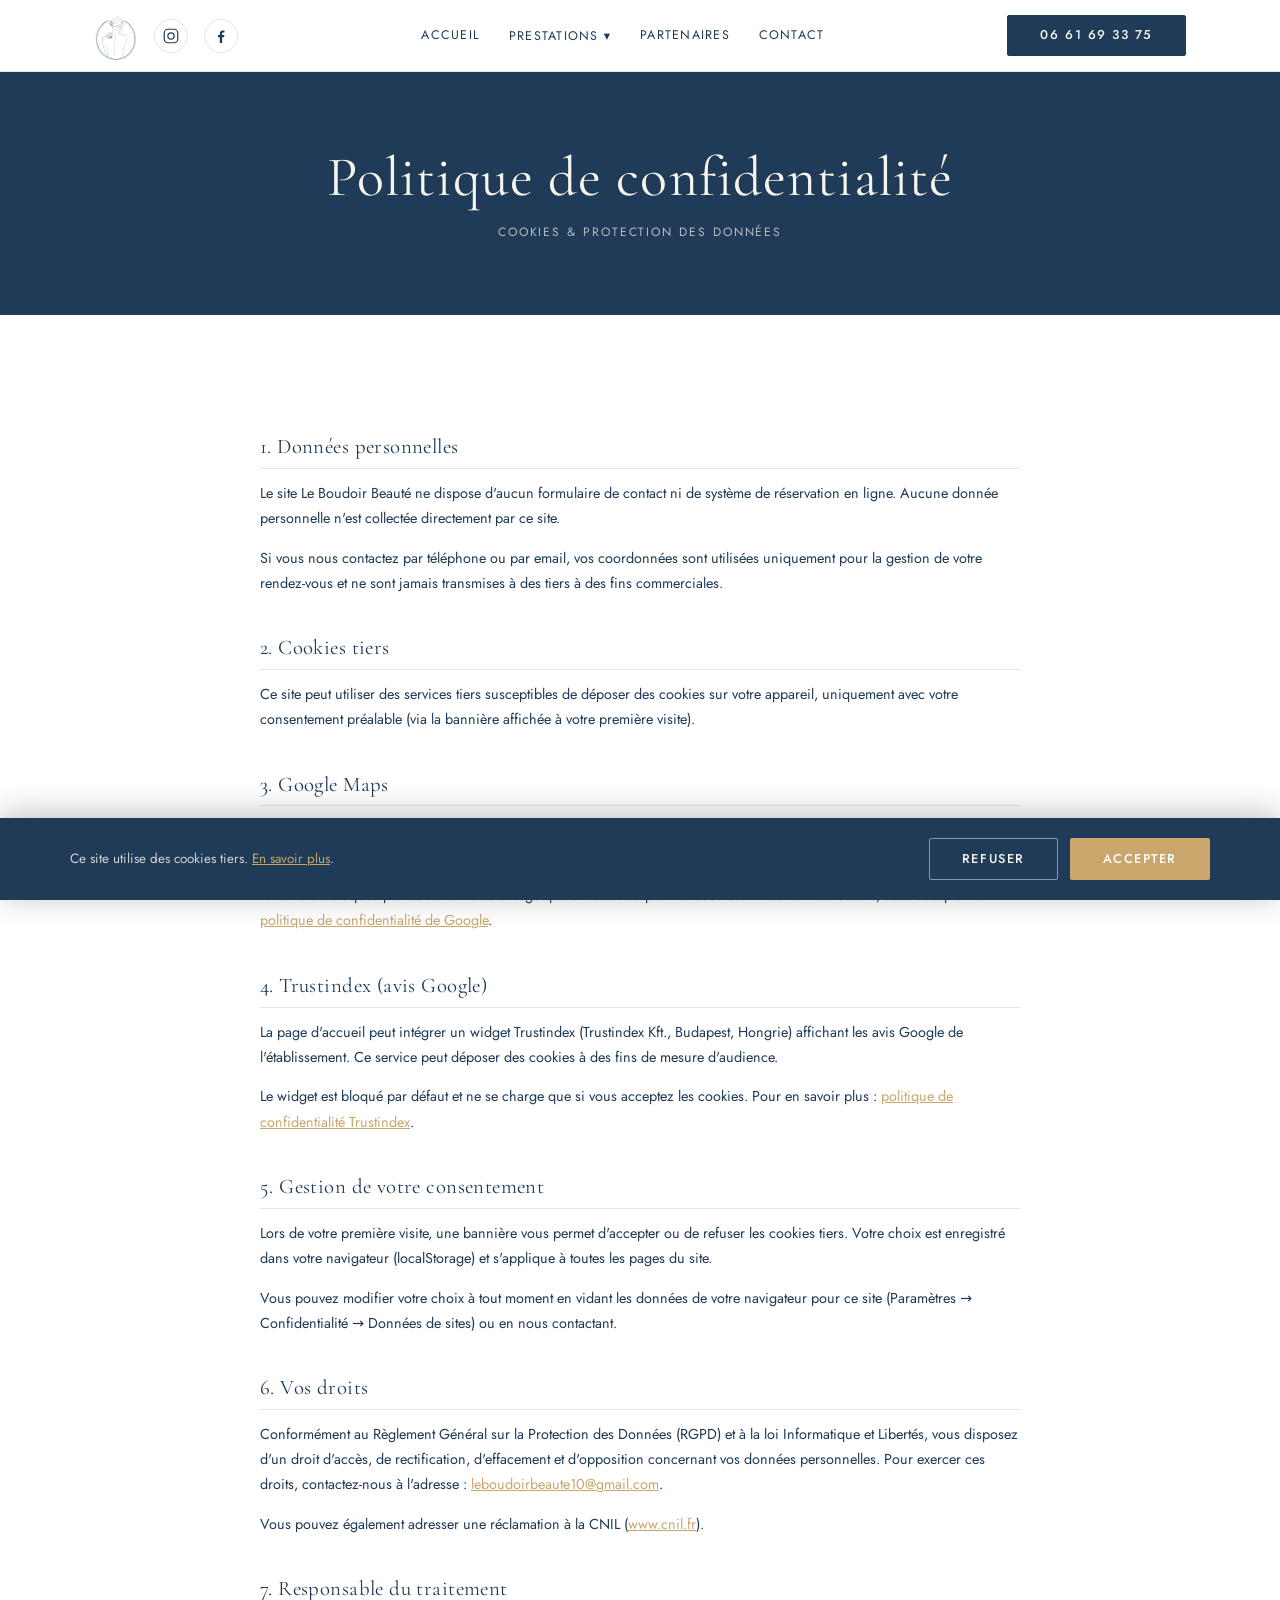
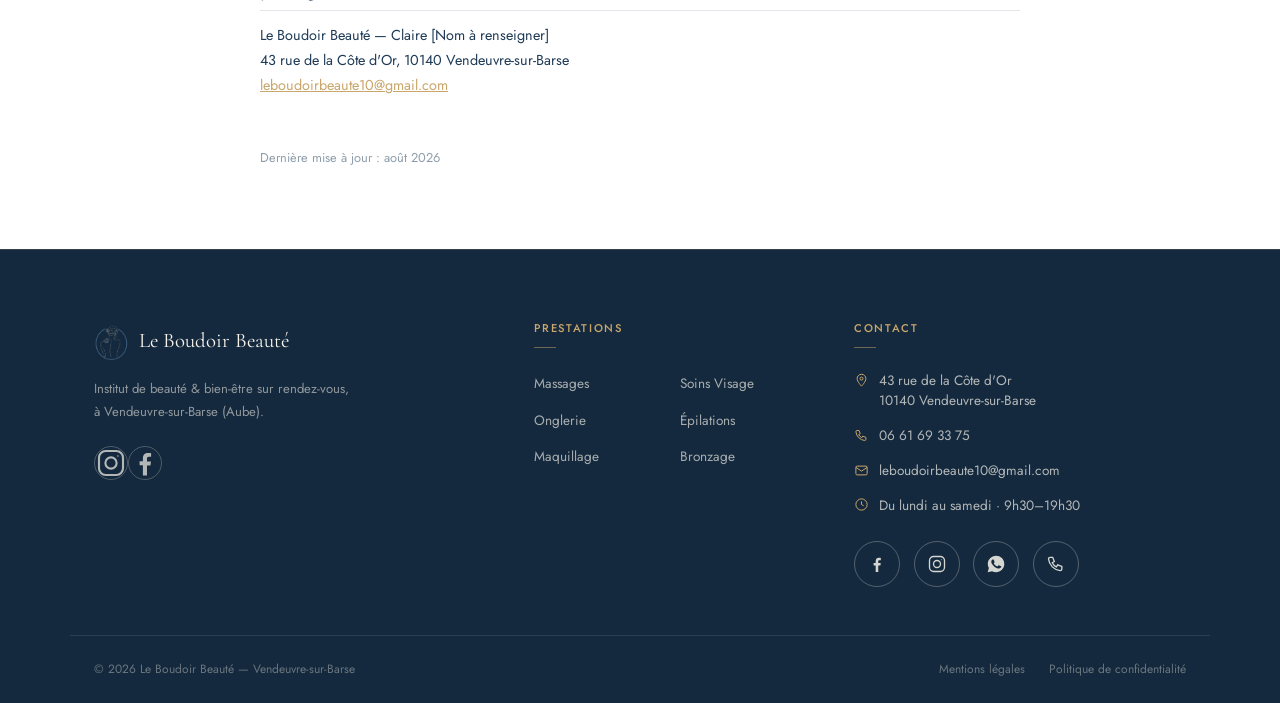
==== commit 6e98e208: "Différenciation navy CTA/footer (navy-deep + liseré doré), atelier onglerie repassé en cream, rempla" ====
--- a/confidentialite.html
+++ b/confidentialite.html
@@ -158,7 +158,12 @@
         <li><svg viewBox="0 0 24 24" fill="none" stroke="currentColor" stroke-width="1.6" aria-hidden="true"><rect x="3" y="5" width="18" height="14" rx="2"/><path d="M3 7l9 6 9-6"/></svg><a href="mailto:leboudoirbeaute10@gmail.com">leboudoirbeaute10@gmail.com</a></li>
         <li><svg viewBox="0 0 24 24" fill="none" stroke="currentColor" stroke-width="1.6" aria-hidden="true"><circle cx="12" cy="12" r="9"/><path d="M12 7v5l3.5 2"/></svg><span>Du lundi au samedi &middot; 9h30–19h30</span></li>
       </ul>
-      <a href="tel:0661693375" class="btn btn-gold footer-cta">Prendre rendez-vous</a>
+      <div class="channels-row">
+        <a href="https://www.facebook.com/p/Le-Boudoir-Beaut%C3%A9-61556986289541/" target="_blank" rel="noopener noreferrer" class="channel-btn" aria-label="Facebook Le Boudoir Beauté"><svg viewBox="0 0 24 24" aria-hidden="true"><path fill="currentColor" d="M13.5 21.5v-7.7h2.58l.39-3h-2.97V8.83c0-.87.24-1.46 1.49-1.46h1.59V4.7c-.27-.04-1.22-.12-2.31-.12-2.29 0-3.85 1.4-3.85 3.96v2.21H7.94v3h2.48v7.7h3.08z"/></svg></a>
+        <a href="https://www.instagram.com/leboudoirbeaute10/" target="_blank" rel="noopener noreferrer" class="channel-btn" aria-label="Instagram Le Boudoir Beauté"><svg viewBox="0 0 24 24" fill="none" stroke="currentColor" stroke-width="1.6" aria-hidden="true"><rect x="3" y="3" width="18" height="18" rx="5"/><circle cx="12" cy="12" r="4.2"/><circle cx="17.2" cy="6.8" r="0.6" fill="currentColor" stroke="none"/></svg></a>
+        <a href="https://wa.me/33661693375" target="_blank" rel="noopener noreferrer" class="channel-btn" aria-label="WhatsApp Le Boudoir Beauté"><svg viewBox="0 0 24 24" aria-hidden="true"><path fill="currentColor" d="M12.04 2c-5.46 0-9.89 4.43-9.89 9.89 0 1.74.46 3.43 1.32 4.92L2 22l5.32-1.4a9.87 9.87 0 0 0 4.72 1.2h.004c5.46 0 9.89-4.43 9.89-9.89 0-2.64-1.03-5.12-2.9-6.99A9.82 9.82 0 0 0 12.04 2zm5.8 14.02c-.24.68-1.4 1.32-1.93 1.4-.5.08-1.12.11-1.8-.11-.42-.13-.96-.31-1.65-.6-2.9-1.25-4.79-4.17-4.94-4.36-.14-.2-1.18-1.57-1.18-3 0-1.42.75-2.12 1.02-2.41.27-.29.58-.36.78-.36.2 0 .39 0 .56.01.18.01.42-.07.66.5.24.58.83 2 .9 2.15.07.15.12.33.02.53-.1.2-.15.32-.3.49-.15.17-.31.38-.44.51-.15.15-.3.31-.13.6.17.3.76 1.25 1.63 2.02 1.12 1 2.06 1.31 2.36 1.46.3.15.47.13.65-.08.18-.2.75-.87.95-1.17.2-.3.4-.25.67-.15.28.1 1.75.83 2.05.98.3.15.5.22.57.35.08.13.08.75-.16 1.43z"/></svg></a>
+        <a href="tel:0661693375" class="channel-btn" aria-label="Téléphone Le Boudoir Beauté"><svg viewBox="0 0 24 24" fill="none" stroke="currentColor" stroke-width="1.6" aria-hidden="true"><path d="M5 4h3l2 5-2.5 1.5a11 11 0 0 0 5 5L14 13l5 2v3a2 2 0 0 1-2 2A16 16 0 0 1 3 6a2 2 0 0 1 2-2z"/></svg></a>
+      </div>
     </div>
   </div>
   <div class="footer-bottom">
--- a/css/styles.css
+++ b/css/styles.css
@@ -5,6 +5,7 @@
 /* ---- Variables & Reset ---- */
 :root {
   --navy:       #1F3B57;
+  --navy-deep:  #14293D;
   --gold:       #C9A66B;
   --cream:      #F7F4EC;
   --white:      #FFFFFF;
@@ -550,6 +551,33 @@
   color: rgba(247,244,236,.55);
   font-weight: 400;
 }
+
+/* ---- Atelier / espace de travail (mise en avant distincte) ---- */
+.atelier-feature {
+  display: grid;
+  grid-template-columns: 320px 1fr;
+  gap: 3rem;
+  align-items: center;
+  max-width: 820px;
+  margin: 0 auto;
+}
+.atelier-photo {
+  width: 100%;
+  aspect-ratio: 4/3;
+  object-fit: cover;
+  border-radius: 8px;
+  border: 1px solid rgba(201,166,107,.35);
+}
+.atelier-text { text-align: left; }
+.atelier-text h3 { margin: .25rem 0 0; }
+.atelier-text p { opacity: .8; font-size: .92rem; line-height: 1.75; margin-top: 1.1rem; }
+
+@media (max-width: 720px) {
+  .atelier-feature { grid-template-columns: 1fr; text-align: center; max-width: 420px; }
+  .atelier-text { text-align: center; }
+  .atelier-text .section-subtitle { text-align: center; }
+  .atelier-text .marque-divider { margin: 1.1rem auto 1.25rem; }
+}
 .marque-photo {
   width: 100%;
   max-width: 260px;
@@ -664,6 +692,36 @@
 /* ---- Prestation intro ---- */
 .prestation-intro { text-align: center; max-width: 560px; margin: 0 auto; }
 .prestation-intro p { font-size: 1rem; line-height: 1.8; }
+.bronzage-warning {
+  margin-top: 1.5rem;
+  padding: 1rem 1.5rem;
+  background: var(--cream);
+  border-left: 3px solid var(--gold);
+  text-align: left;
+  font-size: .88rem;
+  line-height: 1.7;
+}
+
+/* ---- Callout déplacement (mise en avant distincte, style différent de prestation-intro) ---- */
+.deplacement-callout {
+  display: flex;
+  align-items: center;
+  gap: 1.1rem;
+  max-width: 620px;
+  margin: 2rem auto 0;
+  padding: 1.25rem 1.5rem;
+  background: var(--navy);
+  color: var(--cream);
+  border-radius: 10px;
+  border-left: 3px solid var(--gold);
+}
+.deplacement-icon { font-size: 1.5rem; flex-shrink: 0; line-height: 1; }
+.deplacement-callout p { font-size: .88rem; line-height: 1.6; margin: 0; color: rgba(247,244,236,.9); }
+.deplacement-callout em { color: var(--gold); font-style: italic; }
+
+@media (max-width: 560px) {
+  .deplacement-callout { flex-direction: column; text-align: center; }
+}
 
 /* ---- Tarifs ---- */
 .tarifs-wrap { max-width: 760px; margin: 0 auto; }
@@ -729,6 +787,14 @@
   gap: 1rem;
 }
 .galerie-item:nth-child(3n+1) { grid-column: span 2; grid-row: span 2; }
+
+/* Variante uniforme : désactive l'effet masonry pour les galeries à peu d'images
+   où une vignette géante déséquilibre la mise en page (ex. Bronzage, 3 photos). */
+.galerie-grid--uniform .galerie-item,
+.galerie-grid--uniform .galerie-item:nth-child(3n+1) {
+  grid-column: span 1;
+  grid-row: span 1;
+}
 .galerie-item {
   position: relative;
   overflow: hidden;
@@ -824,6 +890,7 @@
   background: var(--navy);
   text-align: center;
   padding: 5rem 1.5rem;
+  border-top: 1px solid rgba(201,166,107,.18);
 }
 .cta-section h2 { color: var(--cream); margin-bottom: .75rem; }
 .cta-section p  {
@@ -833,6 +900,29 @@
   margin-bottom: 2rem;
 }
 .cta-actions { display: flex; gap: 1rem; justify-content: center; flex-wrap: wrap; }
+
+/* ---- Canaux de contact (remplace les CTA "Prendre rendez-vous" — Claire est joignable partout) ---- */
+.channels-row {
+  display: flex;
+  gap: .85rem;
+  justify-content: flex-start;
+  flex-wrap: wrap;
+}
+.cta-section .channels-row { justify-content: center; margin-top: .5rem; }
+.channel-btn {
+  display: inline-flex;
+  align-items: center;
+  justify-content: center;
+  width: 46px;
+  height: 46px;
+  border-radius: 50%;
+  border: 1px solid rgba(247,244,236,.28);
+  color: rgba(247,244,236,.85);
+  flex-shrink: 0;
+  transition: var(--ease);
+}
+.channel-btn svg { width: 20px; height: 20px; }
+.channel-btn:hover { background: var(--gold); border-color: var(--gold); color: var(--navy); }
 
 /* ---- Contact ---- */
 .contact-grid {
@@ -896,7 +986,12 @@
 .map-blocked p { font-size: .88rem; color: var(--navy); margin: 0; }
 
 /* ---- Footer ---- */
-.site-footer { background: var(--navy); color: var(--cream); padding: 4.5rem 0 1.5rem; }
+.site-footer {
+  background: var(--navy-deep);
+  color: var(--cream);
+  padding: 4.5rem 0 1.5rem;
+  border-top: 1px solid rgba(201,166,107,.18);
+}
 .footer-top {
   display: grid;
   grid-template-columns: 1.3fr .9fr 1.1fr;
@@ -1042,6 +1137,7 @@
   .footer-links-grid { justify-items: center; }
   .footer-contact-list li { justify-content: center; }
   .footer-social { margin: 0 auto; }
+  .footer-col .channels-row { justify-content: center; }
   .footer-bottom        { flex-direction: column; text-align: center; }
   .footer-legal         { justify-content: center; }
   .cookie-inner         { flex-direction: column; align-items: flex-start; }
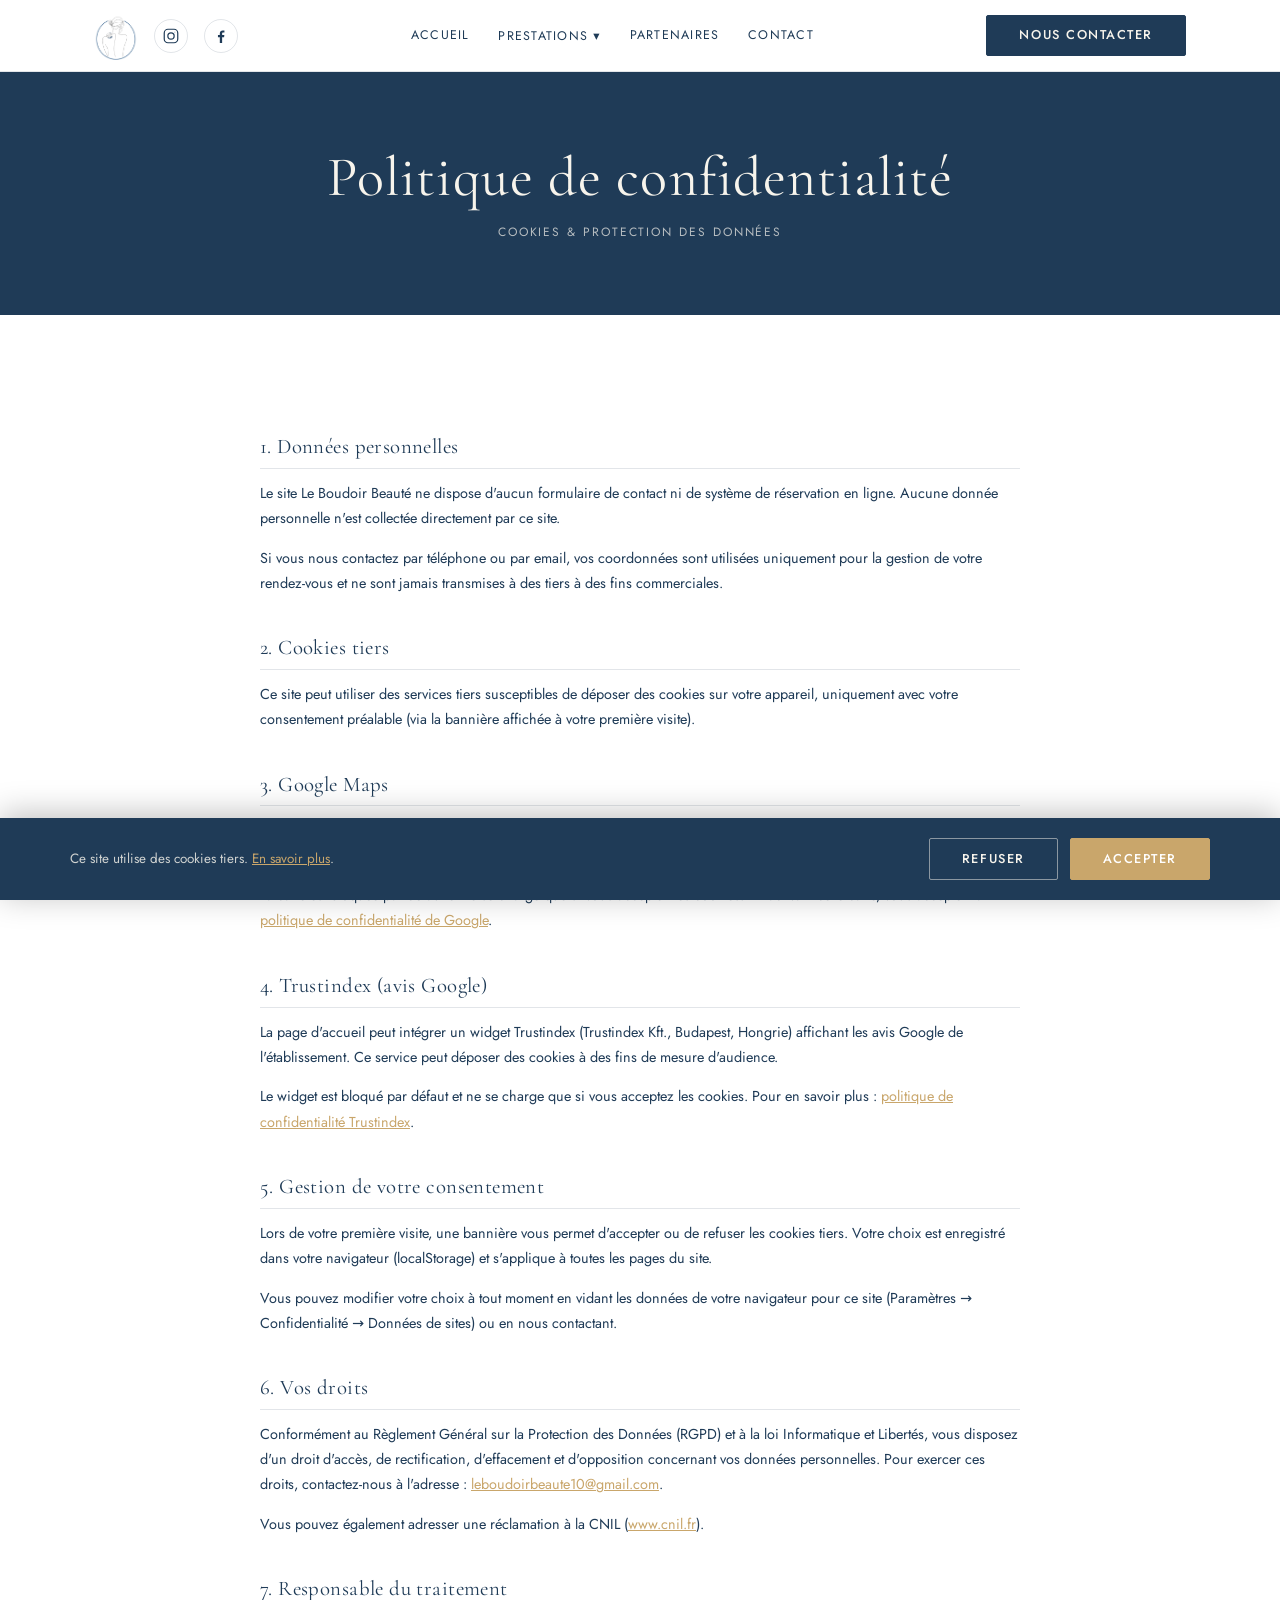
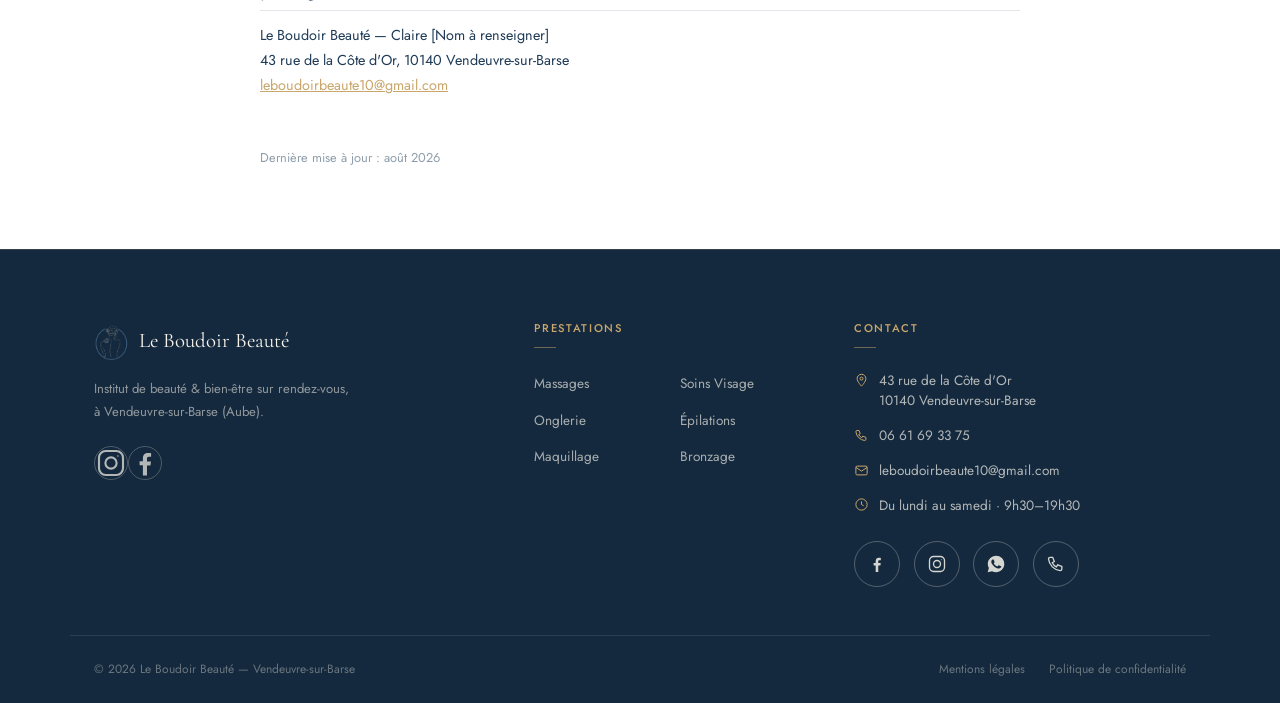
==== commit 97f26f49: "Bouton nav (desktop + mobile) : le libellé passe de '06 61 69 33 75' à 'Nous contacter' pour rester " ====
--- a/confidentialite.html
+++ b/confidentialite.html
@@ -40,7 +40,7 @@
         <li><a href="contact.html">Contact</a></li>
       </ul>
     </nav>
-    <a href="tel:0661693375" class="btn btn-primary nav-cta">06 61 69 33 75</a>
+    <a href="contact.html" class="btn btn-primary nav-cta">Nous contacter</a>
     <button class="burger" aria-label="Ouvrir le menu" aria-expanded="false"><span></span><span></span><span></span></button>
   </div>
 </header>
@@ -58,7 +58,7 @@
   </ul>
   <a href="partenaires.html">Partenaires</a>
   <a href="contact.html">Contact</a>
-  <a href="tel:0661693375" class="btn btn-primary">06 61 69 33 75</a>
+  <a href="contact.html" class="btn btn-primary">Nous contacter</a>
 </nav>
 
 <div class="page-header">
--- a/css/styles.css
+++ b/css/styles.css
@@ -778,7 +778,12 @@
 }
 .tarifs-group-title:first-child { margin-top: 0; }
 
-/* ---- Galerie ---- */
+/* ---- Galerie ----
+   Effet masonry : 1 photo sur 3 en grand (span 2x2) pour un rendu plus vivant.
+   Le recadrage object-fit:cover centre par défaut — sur les photos "grandes" (portrait,
+   souvent avec un visage ou un point d'intérêt qui n'est pas au centre vertical), un
+   object-position est défini au cas par cas directement sur le <img> pour éviter les
+   recadrages disgracieux (visage coupé, zone vide mise en avant, etc.). */
 .galerie-grid {
   display: grid;
   grid-template-columns: repeat(auto-fill, minmax(240px, 1fr));
@@ -788,13 +793,18 @@
 }
 .galerie-item:nth-child(3n+1) { grid-column: span 2; grid-row: span 2; }
 
-/* Variante uniforme : désactive l'effet masonry pour les galeries à peu d'images
-   où une vignette géante déséquilibre la mise en page (ex. Bronzage, 3 photos). */
+/* Variante uniforme : pour les galeries à peu d'images (ex. Bronzage, 3 photos)
+   où une vignette géante déséquilibre trop la mise en page. */
 .galerie-grid--uniform .galerie-item,
 .galerie-grid--uniform .galerie-item:nth-child(3n+1) {
   grid-column: span 1;
   grid-row: span 1;
 }
+
+@media (max-width: 480px) {
+  .galerie-item:nth-child(3n+1) { grid-column: span 1; grid-row: span 1; }
+}
+
 .galerie-item {
   position: relative;
   overflow: hidden;
@@ -823,9 +833,6 @@
 }
 .galerie-item:hover .galerie-img { transform: scale(1.12); filter: brightness(1); }
 
-@media (max-width: 480px) {
-  .galerie-item:nth-child(3n+1) { grid-column: span 1; grid-row: span 1; }
-}
 .galerie-item:focus-visible { outline: 2px solid var(--gold); outline-offset: 2px; }
 
 /* ---- Lightbox ---- */
@@ -923,6 +930,23 @@
 }
 .channel-btn svg { width: 20px; height: 20px; }
 .channel-btn:hover { background: var(--gold); border-color: var(--gold); color: var(--navy); }
+
+/* Variante pour fond clair (blanc/crème) — icônes marine au lieu de crème */
+.channels-row--on-light .channel-btn {
+  border-color: var(--border);
+  color: var(--navy);
+}
+.channels-row--on-light .channel-btn:hover { background: var(--navy); border-color: var(--navy); color: var(--cream); }
+
+.contact-channels { margin-top: 1.75rem; }
+.contact-channels-label {
+  font-size: .7rem;
+  letter-spacing: .14em;
+  text-transform: uppercase;
+  color: var(--gold);
+  font-weight: 500;
+  margin-bottom: .85rem;
+}
 
 /* ---- Contact ---- */
 .contact-grid {
@@ -956,19 +980,6 @@
   margin-bottom: .2rem;
 }
 .contact-item-text a:hover { color: var(--gold); }
-.social-links { display: flex; gap: .75rem; flex-wrap: wrap; margin-top: 1.5rem; }
-.social-link {
-  display: inline-flex;
-  align-items: center;
-  gap: .5rem;
-  padding: .5rem 1rem;
-  border: 1px solid var(--border);
-  font-size: .75rem;
-  letter-spacing: .08em;
-  text-transform: uppercase;
-  transition: var(--ease);
-}
-.social-link:hover { background: var(--navy); color: var(--cream); border-color: var(--navy); }
 .map-wrapper { position: relative; overflow: hidden; border: 1px solid var(--border); height: 100%; min-height: 420px; }
 .map-wrapper iframe { width: 100%; height: 100%; min-height: 420px; border: none; }
 .map-blocked {
